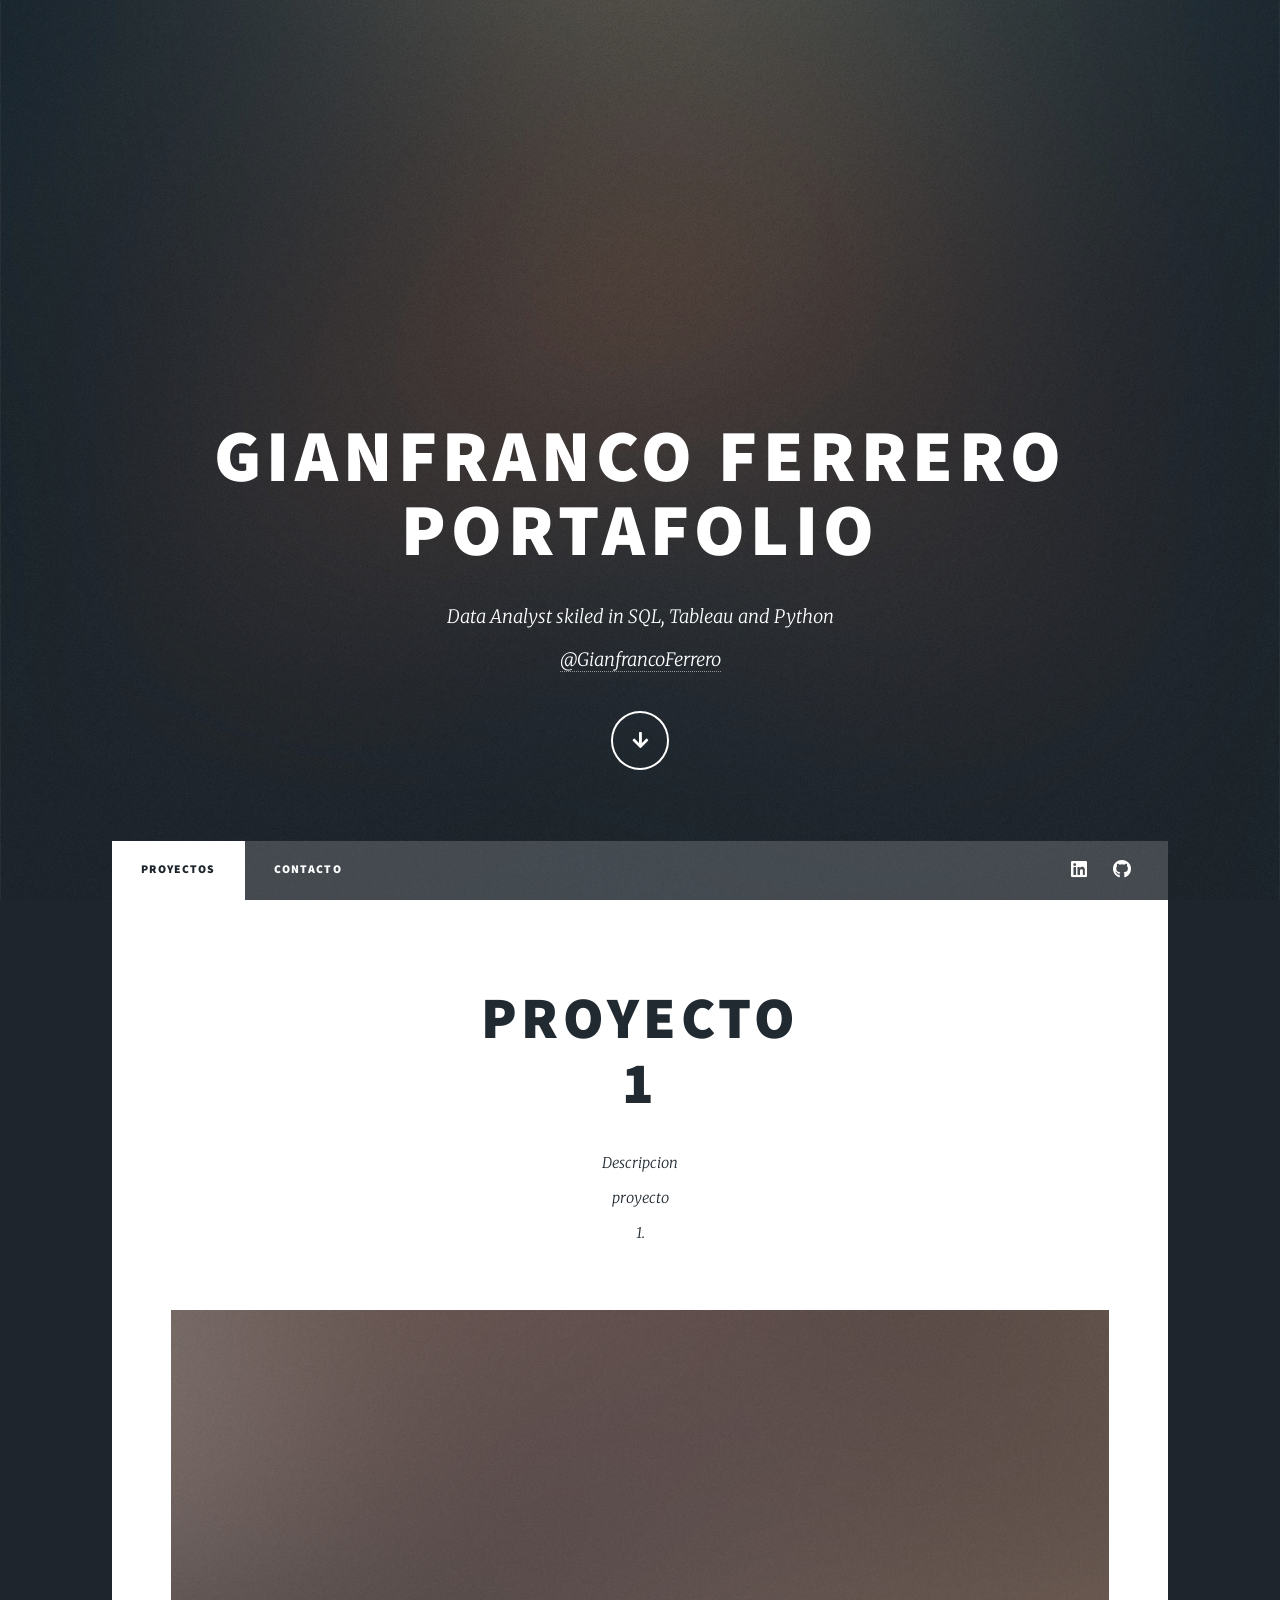
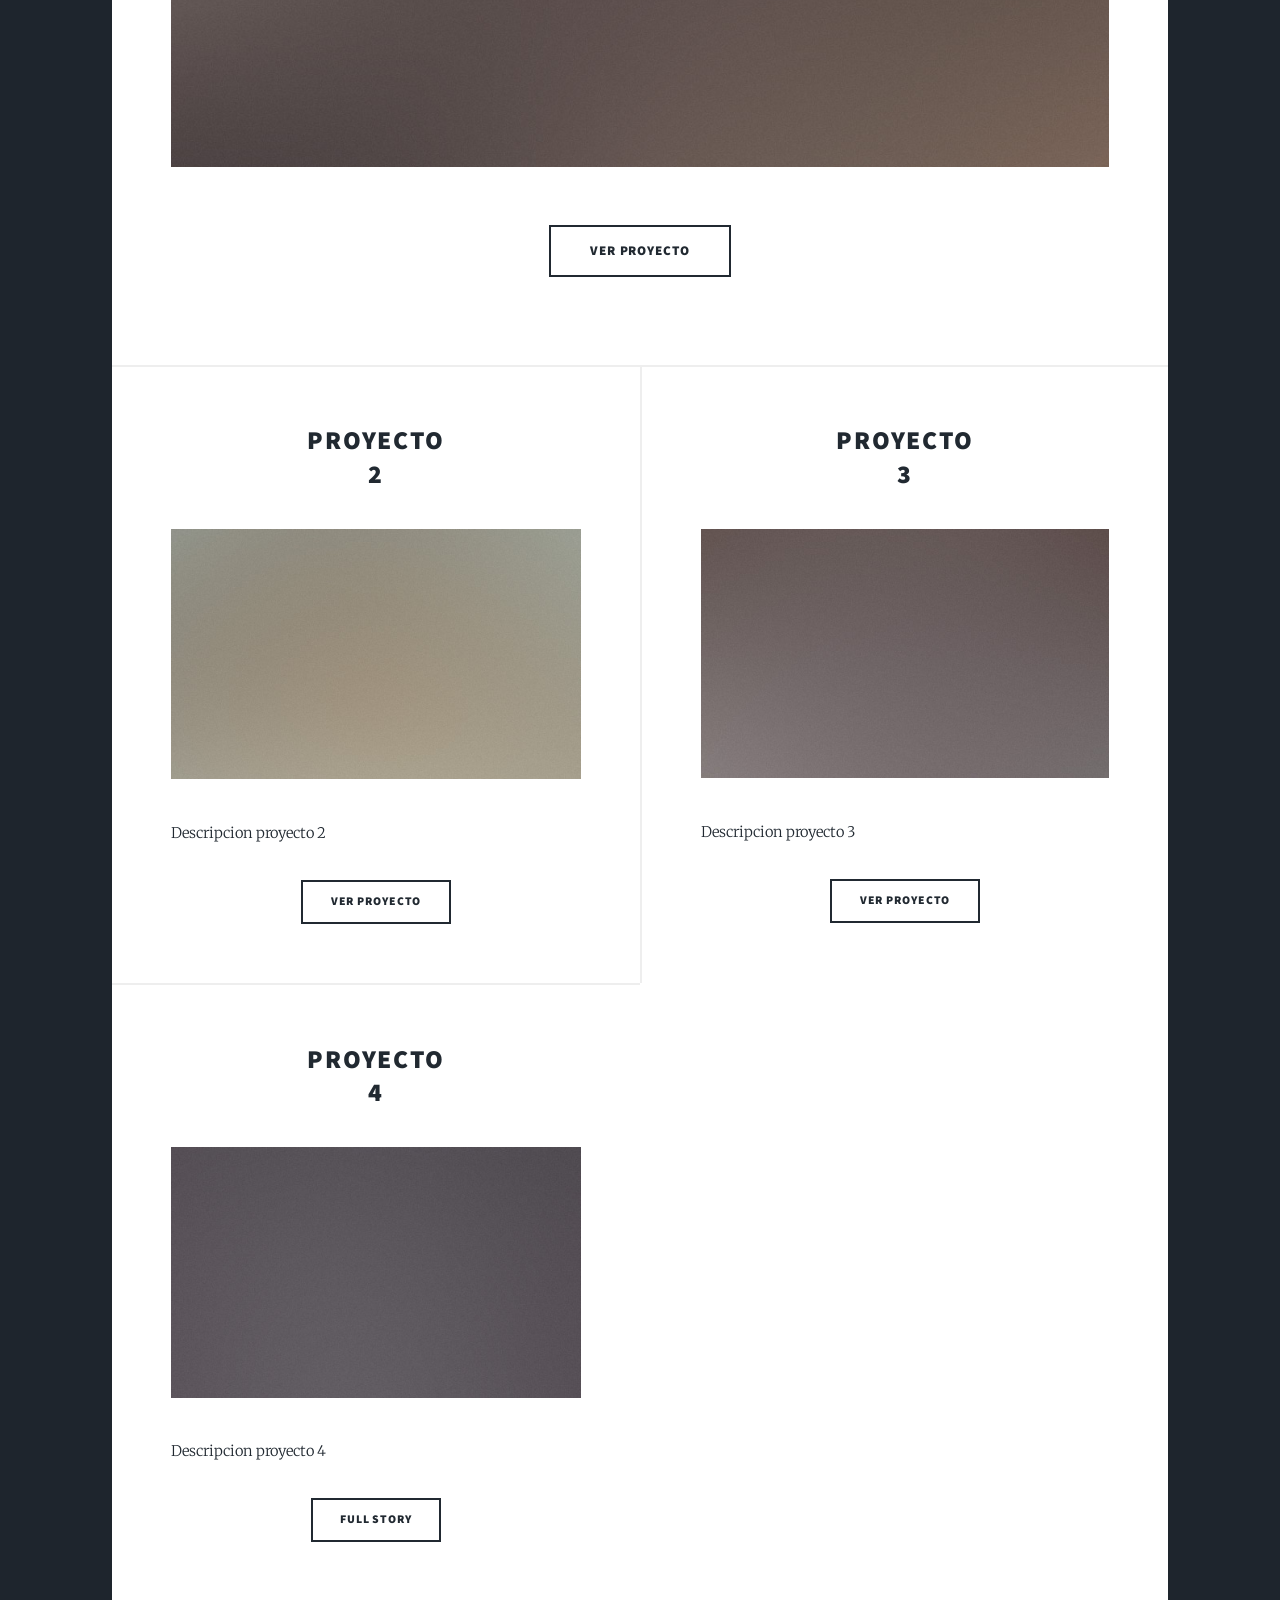
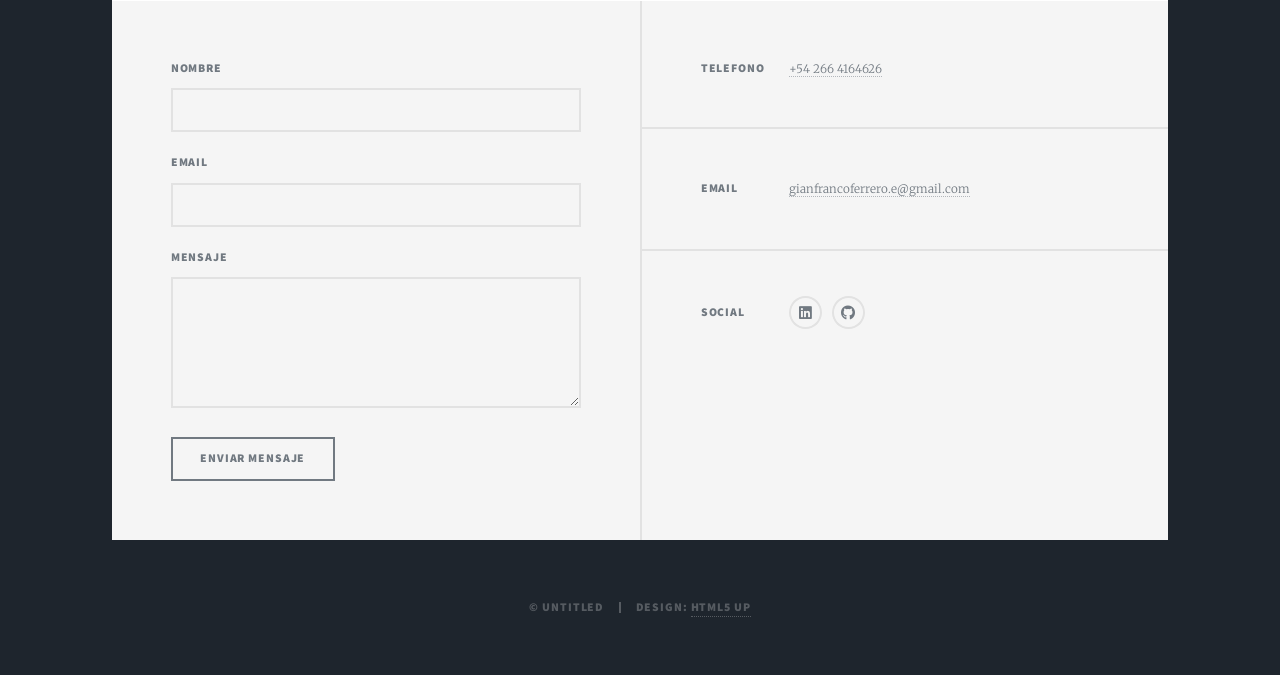
==== PROJECTS/Portfolio 1/index.html @ 33da0a6b "Subir archivos locales a GitHub" ====
<!DOCTYPE HTML>
<html>
	<head>
		<title>Gianfranco Ferrero Portafolio</title>
		<meta charset="utf-8" />
		<meta name="viewport" content="width=device-width, initial-scale=1, user-scalable=no" />
		<link rel="stylesheet" href="assets/css/main.css" />
		<noscript><link rel="stylesheet" href="assets/css/noscript.css" /></noscript>
	</head>
	<body class="is-preload">

		<!-- Wrapper -->
			<div id="wrapper" class="fade-in">

				<!-- Intro -->
					<div id="intro">
						<h1>Gianfranco Ferrero<br />
						Portafolio</h1>
						<p>Data Analyst skiled in SQL, Tableau and Python <br><a href="https://www.linkedin.com/in/gianfranco-ferrero-2a5778129/" target="_blank">@GianfrancoFerrero</a>
						<ul class="actions">
							<li><a href="#header" class="button icon solid solo fa-arrow-down scrolly">Continue</a></li>
						</ul>
					</div>

				<!-- Header -->
					<header id="header">
						<a href="index.html" class="logo">Projects</a>
					</header>

				<!-- Nav -->
					<nav id="nav">
						<ul class="links">
							<li class="active"><a href="index.html">Proyectos</a></li>
							<li><a href="contacto.html">Contacto</a></li>
							
						</ul>
						<ul class="icons">
							<li><a href="https://www.linkedin.com/in/gianfranco-ferrero-2a5778129/" target="_blank" class="icon brands alt fa-linkedin"><span class="label">LinkedIn</span></a></li>
							<li><a href="https://github.com/gianfrancof13" target="_blank" class="icon brands alt fa-github"><span class="label">GitHub</span></a></li>
				</ul>
					</nav>

				<!-- Main -->
					<div id="main">

						<!-- Featured Post -->
							<article class="post featured">
								<header class="major">
							
									<h2><a href="#">Proyecto<br />
									1</a></h2>
									<p>Descripcion<br />
									proyecto<br />
									1.</p>
								</header>
								<a href="#" class="image main"><img src="images/pic01.jpg" alt="" /></a>
								<ul class="actions special">
									<li><a href="#" class="button large">Ver Proyecto</a></li>
								</ul>
							</article>

						<!-- POSTS -->
							<section class="posts">
								<article>
									<header>
										<h2><a href="#">Proyecto<br />
										2</a></h2>
									</header>
									<a href="#" class="image fit"><img src="images/pic02.jpg" alt="" /></a>
									<p>Descripcion proyecto 2</p>
									<ul class="actions special">
										<li><a href="#" class="button">Ver Proyecto</a></li>
									</ul>
								</article>
								<article>
									<header>
										<h2><a href="#">Proyecto<br />
										3</a></h2>
									</header>
									<a href="#" class="image fit"><img src="images/pic03.jpg" alt="" /></a>
									<p>Descripcion proyecto 3</p>
									<ul class="actions special">
										<li><a href="#" class="button">Ver Proyecto</a></li>
									</ul>
								</article>
								<article>
									<header>
										<h2><a href="#">Proyecto<br />
										4</a></h2>
									</header>
									<a href="#" class="image fit"><img src="images/pic04.jpg" alt="" /></a>
									<p>Descripcion proyecto 4</p>
									<ul class="actions special">
										<li><a href="#" class="button">Full Story</a></li>
									</ul>
								</article>
							</section>

						

					</div>

				<!-- Footer -->
					<footer id="footer">
						<section>
							<form method="post" action="procesar_datos.php">
								<div class="fields">
									<div class="field">
										<label for="name">Nombre</label>
										<input type="text" name="name" id="name" />
									</div>
									<div class="field">
										<label for="email">Email</label>
										<input type="text" name="email" id="email" />
									</div>
									<div class="field">
										<label for="message">Mensaje</label>
										<textarea name="message" id="message" rows="3"></textarea>
									</div>
								</div>
								<ul class="actions">
									<li><input type="submit" value="Enviar Mensaje" /></li>
								</ul>
							</form>
						</section>
						<section class="split contact">
							<section class="alt">
								<h3>Telefono</h3>
								<p><a href="#">+54 266 4164626</a></p>
							</section>
							<section>
								<h3>Email</h3>
								<p><a href="#">gianfrancoferrero.e@gmail.com</a></p>
							</section>
							<section>
								<h3>Social</h3>
								<ul class="icons alt">
									<li><a href="https://www.linkedin.com/in/gianfranco-ferrero-2a5778129/" target="_blank" class="icon brands alt fa-linkedin"><span class="label">LinkedIn</span></a></li>
									<li><a href="https://github.com/gianfrancof13" target="_blank" class="icon brands alt fa-github"><span class="label">GitHub</span></a></li>
								</ul>
							</section>
						</section>
					</footer>

				<!-- Copyright -->
					<div id="copyright">
						<ul><li>&copy; Untitled</li><li>Design: <a href="https://html5up.net">HTML5 UP</a></li></ul>
					</div>
			</div>

		<!-- Scripts -->
			<script src="assets/js/jquery.min.js"></script>
			<script src="assets/js/jquery.scrollex.min.js"></script>
			<script src="assets/js/jquery.scrolly.min.js"></script>
			<script src="assets/js/browser.min.js"></script>
			<script src="assets/js/breakpoints.min.js"></script>
			<script src="assets/js/util.js"></script>
			<script src="assets/js/main.js"></script>

	</body>
</html>
---- PROJECTS/Portfolio 1/assets/css/main.css ----
@import url(fontawesome-all.min.css);
@import url("https://fonts.googleapis.com/css?family=Merriweather:300,700,300italic,700italic|Source+Sans+Pro:900");

/*
	Massively by HTML5 UP
	html5up.net | @ajlkn
	Free for personal and commercial use under the CCA 3.0 license (html5up.net/license)
*/

html, body, div, span, applet, object,
iframe, h1, h2, h3, h4, h5, h6, p, blockquote,
pre, a, abbr, acronym, address, big, cite,
code, del, dfn, em, img, ins, kbd, q, s, samp,
small, strike, strong, sub, sup, tt, var, b,
u, i, center, dl, dt, dd, ol, ul, li, fieldset,
form, label, legend, table, caption, tbody,
tfoot, thead, tr, th, td, article, aside,
canvas, details, embed, figure, figcaption,
footer, header, hgroup, menu, nav, output, ruby,
section, summary, time, mark, audio, video {
	margin: 0;
	padding: 0;
	border: 0;
	font-size: 100%;
	font: inherit;
	vertical-align: baseline;}

article, aside, details, figcaption, figure,
footer, header, hgroup, menu, nav, section {
	display: block;}

body {
	line-height: 1;
}

ol, ul {
	list-style: none;
}

blockquote, q {
	quotes: none;
}

	blockquote:before, blockquote:after, q:before, q:after {
		content: '';
		content: none;
	}

table {
	border-collapse: collapse;
	border-spacing: 0;
}

body {
	-webkit-text-size-adjust: none;
}

mark {
	background-color: transparent;
	color: inherit;
}

input::-moz-focus-inner {
	border: 0;
	padding: 0;
}

input, select, textarea {
	-moz-appearance: none;
	-webkit-appearance: none;
	-ms-appearance: none;
	appearance: none;
}

/* Basic */

	@-ms-viewport {
		width: device-width;
	}

	body {
		-ms-overflow-style: scrollbar;
	}

	@media screen and (max-width: 480px) {

		html, body {
			min-width: 320px;
		}

	}

	html {
		box-sizing: border-box;
	}

	*, *:before, *:after {
		box-sizing: inherit;
	}

	body {
		background-color: #1e252d;
	}

		body.is-preload *, body.is-preload *:before, body.is-preload *:after {
			-moz-animation: none !important;
			-webkit-animation: none !important;
			-ms-animation: none !important;
			animation: none !important;
			-moz-transition: none !important;
			-webkit-transition: none !important;
			-ms-transition: none !important;
			transition: none !important;
		}

/* Type */

	html {
		font-size: 16pt;
	}

		@media screen and (max-width: 1680px) {

			html {
				font-size: 12pt;
			}

		}

		@media screen and (max-width: 1280px) {

			html {
				font-size: 11pt;
			}

		}

		@media screen and (max-width: 360px) {

			html {
				font-size: 10pt;
			}

		}

	body {
		color: #212931;
	}

	body, input, select, textarea {
		font-family: "Merriweather", Georgia, serif;
		font-weight: 300;
		font-size: 1rem;
		line-height: 2.375;
	}

	a {
		-moz-transition: color 0.2s ease-in-out, background-color 0.2s ease-in-out, border-color 0.2s ease-in-out, box-shadow 0.2s ease-in-out;
		-webkit-transition: color 0.2s ease-in-out, background-color 0.2s ease-in-out, border-color 0.2s ease-in-out, box-shadow 0.2s ease-in-out;
		-ms-transition: color 0.2s ease-in-out, background-color 0.2s ease-in-out, border-color 0.2s ease-in-out, box-shadow 0.2s ease-in-out;
		transition: color 0.2s ease-in-out, background-color 0.2s ease-in-out, border-color 0.2s ease-in-out, box-shadow 0.2s ease-in-out;
		border-bottom: dotted 1px;
		text-decoration: none;
	}

		a:hover {
			border-bottom-color: transparent;
		}

	strong, b {
		font-weight: 600;
	}

	em, i {
		font-style: italic;
	}

	p {
		text-align: justify;
		margin: 0 0 2rem 0;
	}

	h1, h2, h3, h4, h5, h6 {
		font-family: "Source Sans Pro", Helvetica, sans-serif;
		font-weight: 900;
		line-height: 1.5;
		letter-spacing: 0.075em;
		text-transform: uppercase;
		margin: 0 0 1rem 0;
	}

		h1 a, h2 a, h3 a, h4 a, h5 a, h6 a {
			border-bottom: 0;
			color: inherit;
			text-decoration: none;
		}

	h1 {
		font-size: 4rem;
		line-height: 1.1;
		margin: 0 0 2rem 0;
	}

	h2 {
		font-size: 1.75rem;
		line-height: 1.3;
		margin: 0 0 1.5rem 0;
	}

	h3 {
		font-size: 1.25rem;
		margin: 0 0 1.5rem 0;
	}

	h4 {
		font-size: 1rem;
	}

	h5 {
		font-size: 0.9rem;
	}

	h6 {
		font-size: 0.8rem;
	}

	sub {
		font-size: 0.8rem;
		position: relative;
		top: 0.5rem;
	}

	sup {
		font-size: 0.8rem;
		position: relative;
		top: -0.5rem;
	}

	blockquote {
		border-left: solid 4px;
		font-style: italic;
		margin: 0 0 2rem 0;
		padding: 0.5rem 0 0.5rem 2rem;
	}

	code {
		border: solid 2px;
		font-family: "Courier New", monospace;
		font-size: 0.9rem;
		margin: 0 0.25rem;
		padding: 0.25rem 0.65rem;
	}

	pre {
		-webkit-overflow-scrolling: touch;
		font-family: "Courier New", monospace;
		font-size: 0.9rem;
		margin: 0 0 2rem 0;
	}

		pre code {
			display: block;
			line-height: 1.75;
			padding: 1rem 1.5rem;
			overflow-x: auto;
		}

	hr {
		border: 0;
		border-bottom: solid 2px;
		margin: 3rem 0;
	}

		hr.major {
			margin: 5rem 0;
		}

	.align-left {
		text-align: left;
	}

	.align-center {
		text-align: center;
	}

	.align-right {
		text-align: right;
	}

	input, select, textarea {
		color: #212931;
	}

	a {
		color: #212931;
		border-bottom-color: rgba(33, 41, 49, 0.5);
	}

		a:hover {
			border-bottom-color: transparent;
			color: #18bfef !important;
		}

	strong, b {
		color: #212931;
	}

	h1, h2, h3, h4, h5, h6 {
		color: #212931;
	}

	blockquote {
		border-left-color: #eeeeee;
	}

	code {
		background: rgba(220, 220, 220, 0.25);
		border-color: #eeeeee;
	}

	hr {
		border-bottom-color: #eeeeee;
	}

/* Row */

	.row {
		display: flex;
		flex-wrap: wrap;
		box-sizing: border-box;
		align-items: stretch;
	}

		.row > * {
			box-sizing: border-box;
		}

		.row.gtr-uniform > * > :last-child {
			margin-bottom: 0;
		}

		.row.aln-left {
			justify-content: flex-start;
		}

		.row.aln-center {
			justify-content: center;
		}

		.row.aln-right {
			justify-content: flex-end;
		}

		.row.aln-top {
			align-items: flex-start;
		}

		.row.aln-middle {
			align-items: center;
		}

		.row.aln-bottom {
			align-items: flex-end;
		}

		.row > .imp {
			order: -1;
		}

		.row > .col-1 {
			width: 8.33333%;
		}

		.row > .off-1 {
			margin-left: 8.33333%;
		}

		.row > .col-2 {
			width: 16.66667%;
		}

		.row > .off-2 {
			margin-left: 16.66667%;
		}

		.row > .col-3 {
			width: 25%;
		}

		.row > .off-3 {
			margin-left: 25%;
		}

		.row > .col-4 {
			width: 33.33333%;
		}

		.row > .off-4 {
			margin-left: 33.33333%;
		}

		.row > .col-5 {
			width: 41.66667%;
		}

		.row > .off-5 {
			margin-left: 41.66667%;
		}

		.row > .col-6 {
			width: 50%;
		}

		.row > .off-6 {
			margin-left: 50%;
		}

		.row > .col-7 {
			width: 58.33333%;
		}

		.row > .off-7 {
			margin-left: 58.33333%;
		}

		.row > .col-8 {
			width: 66.66667%;
		}

		.row > .off-8 {
			margin-left: 66.66667%;
		}

		.row > .col-9 {
			width: 75%;
		}

		.row > .off-9 {
			margin-left: 75%;
		}

		.row > .col-10 {
			width: 83.33333%;
		}

		.row > .off-10 {
			margin-left: 83.33333%;
		}

		.row > .col-11 {
			width: 91.66667%;
		}

		.row > .off-11 {
			margin-left: 91.66667%;
		}

		.row > .col-12 {
			width: 100%;
		}

		.row > .off-12 {
			margin-left: 100%;
		}

		.row.gtr-0 {
			margin-top: 0;
			margin-left: 0rem;
		}

			.row.gtr-0 > * {
				padding: 0 0 0 0rem;
			}

			.row.gtr-0.gtr-uniform {
				margin-top: 0rem;
			}

				.row.gtr-0.gtr-uniform > * {
					padding-top: 0rem;
				}

		.row.gtr-25 {
			margin-top: 0;
			margin-left: -0.375rem;
		}

			.row.gtr-25 > * {
				padding: 0 0 0 0.375rem;
			}

			.row.gtr-25.gtr-uniform {
				margin-top: -0.375rem;
			}

				.row.gtr-25.gtr-uniform > * {
					padding-top: 0.375rem;
				}

		.row.gtr-50 {
			margin-top: 0;
			margin-left: -0.75rem;
		}

			.row.gtr-50 > * {
				padding: 0 0 0 0.75rem;
			}

			.row.gtr-50.gtr-uniform {
				margin-top: -0.75rem;
			}

				.row.gtr-50.gtr-uniform > * {
					padding-top: 0.75rem;
				}

		.row {
			margin-top: 0;
			margin-left: -1.5rem;
		}

			.row > * {
				padding: 0 0 0 1.5rem;
			}

			.row.gtr-uniform {
				margin-top: -1.5rem;
			}

				.row.gtr-uniform > * {
					padding-top: 1.5rem;
				}

		.row.gtr-150 {
			margin-top: 0;
			margin-left: -2.25rem;
		}

			.row.gtr-150 > * {
				padding: 0 0 0 2.25rem;
			}

			.row.gtr-150.gtr-uniform {
				margin-top: -2.25rem;
			}

				.row.gtr-150.gtr-uniform > * {
					padding-top: 2.25rem;
				}

		.row.gtr-200 {
			margin-top: 0;
			margin-left: -3rem;
		}

			.row.gtr-200 > * {
				padding: 0 0 0 3rem;
			}

			.row.gtr-200.gtr-uniform {
				margin-top: -3rem;
			}

				.row.gtr-200.gtr-uniform > * {
					padding-top: 3rem;
				}

		@media screen and (max-width: 1680px) {

			.row {
				display: flex;
				flex-wrap: wrap;
				box-sizing: border-box;
				align-items: stretch;
			}

				.row > * {
					box-sizing: border-box;
				}

				.row.gtr-uniform > * > :last-child {
					margin-bottom: 0;
				}

				.row.aln-left {
					justify-content: flex-start;
				}

				.row.aln-center {
					justify-content: center;
				}

				.row.aln-right {
					justify-content: flex-end;
				}

				.row.aln-top {
					align-items: flex-start;
				}

				.row.aln-middle {
					align-items: center;
				}

				.row.aln-bottom {
					align-items: flex-end;
				}

				.row > .imp-xlarge {
					order: -1;
				}

				.row > .col-1-xlarge {
					width: 8.33333%;
				}

				.row > .off-1-xlarge {
					margin-left: 8.33333%;
				}

				.row > .col-2-xlarge {
					width: 16.66667%;
				}

				.row > .off-2-xlarge {
					margin-left: 16.66667%;
				}

				.row > .col-3-xlarge {
					width: 25%;
				}

				.row > .off-3-xlarge {
					margin-left: 25%;
				}

				.row > .col-4-xlarge {
					width: 33.33333%;
				}

				.row > .off-4-xlarge {
					margin-left: 33.33333%;
				}

				.row > .col-5-xlarge {
					width: 41.66667%;
				}

				.row > .off-5-xlarge {
					margin-left: 41.66667%;
				}

				.row > .col-6-xlarge {
					width: 50%;
				}

				.row > .off-6-xlarge {
					margin-left: 50%;
				}

				.row > .col-7-xlarge {
					width: 58.33333%;
				}

				.row > .off-7-xlarge {
					margin-left: 58.33333%;
				}

				.row > .col-8-xlarge {
					width: 66.66667%;
				}

				.row > .off-8-xlarge {
					margin-left: 66.66667%;
				}

				.row > .col-9-xlarge {
					width: 75%;
				}

				.row > .off-9-xlarge {
					margin-left: 75%;
				}

				.row > .col-10-xlarge {
					width: 83.33333%;
				}

				.row > .off-10-xlarge {
					margin-left: 83.33333%;
				}

				.row > .col-11-xlarge {
					width: 91.66667%;
				}

				.row > .off-11-xlarge {
					margin-left: 91.66667%;
				}

				.row > .col-12-xlarge {
					width: 100%;
				}

				.row > .off-12-xlarge {
					margin-left: 100%;
				}

				.row.gtr-0 {
					margin-top: 0;
					margin-left: 0rem;
				}

					.row.gtr-0 > * {
						padding: 0 0 0 0rem;
					}

					.row.gtr-0.gtr-uniform {
						margin-top: 0rem;
					}

						.row.gtr-0.gtr-uniform > * {
							padding-top: 0rem;
						}

				.row.gtr-25 {
					margin-top: 0;
					margin-left: -0.375rem;
				}

					.row.gtr-25 > * {
						padding: 0 0 0 0.375rem;
					}

					.row.gtr-25.gtr-uniform {
						margin-top: -0.375rem;
					}

						.row.gtr-25.gtr-uniform > * {
							padding-top: 0.375rem;
						}

				.row.gtr-50 {
					margin-top: 0;
					margin-left: -0.75rem;
				}

					.row.gtr-50 > * {
						padding: 0 0 0 0.75rem;
					}

					.row.gtr-50.gtr-uniform {
						margin-top: -0.75rem;
					}

						.row.gtr-50.gtr-uniform > * {
							padding-top: 0.75rem;
						}

				.row {
					margin-top: 0;
					margin-left: -1.5rem;
				}

					.row > * {
						padding: 0 0 0 1.5rem;
					}

					.row.gtr-uniform {
						margin-top: -1.5rem;
					}

						.row.gtr-uniform > * {
							padding-top: 1.5rem;
						}

				.row.gtr-150 {
					margin-top: 0;
					margin-left: -2.25rem;
				}

					.row.gtr-150 > * {
						padding: 0 0 0 2.25rem;
					}

					.row.gtr-150.gtr-uniform {
						margin-top: -2.25rem;
					}

						.row.gtr-150.gtr-uniform > * {
							padding-top: 2.25rem;
						}

				.row.gtr-200 {
					margin-top: 0;
					margin-left: -3rem;
				}

					.row.gtr-200 > * {
						padding: 0 0 0 3rem;
					}

					.row.gtr-200.gtr-uniform {
						margin-top: -3rem;
					}

						.row.gtr-200.gtr-uniform > * {
							padding-top: 3rem;
						}

		}

		@media screen and (max-width: 1280px) {

			.row {
				display: flex;
				flex-wrap: wrap;
				box-sizing: border-box;
				align-items: stretch;
			}

				.row > * {
					box-sizing: border-box;
				}

				.row.gtr-uniform > * > :last-child {
					margin-bottom: 0;
				}

				.row.aln-left {
					justify-content: flex-start;
				}

				.row.aln-center {
					justify-content: center;
				}

				.row.aln-right {
					justify-content: flex-end;
				}

				.row.aln-top {
					align-items: flex-start;
				}

				.row.aln-middle {
					align-items: center;
				}

				.row.aln-bottom {
					align-items: flex-end;
				}

				.row > .imp-large {
					order: -1;
				}

				.row > .col-1-large {
					width: 8.33333%;
				}

				.row > .off-1-large {
					margin-left: 8.33333%;
				}

				.row > .col-2-large {
					width: 16.66667%;
				}

				.row > .off-2-large {
					margin-left: 16.66667%;
				}

				.row > .col-3-large {
					width: 25%;
				}

				.row > .off-3-large {
					margin-left: 25%;
				}

				.row > .col-4-large {
					width: 33.33333%;
				}

				.row > .off-4-large {
					margin-left: 33.33333%;
				}

				.row > .col-5-large {
					width: 41.66667%;
				}

				.row > .off-5-large {
					margin-left: 41.66667%;
				}

				.row > .col-6-large {
					width: 50%;
				}

				.row > .off-6-large {
					margin-left: 50%;
				}

				.row > .col-7-large {
					width: 58.33333%;
				}

				.row > .off-7-large {
					margin-left: 58.33333%;
				}

				.row > .col-8-large {
					width: 66.66667%;
				}

				.row > .off-8-large {
					margin-left: 66.66667%;
				}

				.row > .col-9-large {
					width: 75%;
				}

				.row > .off-9-large {
					margin-left: 75%;
				}

				.row > .col-10-large {
					width: 83.33333%;
				}

				.row > .off-10-large {
					margin-left: 83.33333%;
				}

				.row > .col-11-large {
					width: 91.66667%;
				}

				.row > .off-11-large {
					margin-left: 91.66667%;
				}

				.row > .col-12-large {
					width: 100%;
				}

				.row > .off-12-large {
					margin-left: 100%;
				}

				.row.gtr-0 {
					margin-top: 0;
					margin-left: 0rem;
				}

					.row.gtr-0 > * {
						padding: 0 0 0 0rem;
					}

					.row.gtr-0.gtr-uniform {
						margin-top: 0rem;
					}

						.row.gtr-0.gtr-uniform > * {
							padding-top: 0rem;
						}

				.row.gtr-25 {
					margin-top: 0;
					margin-left: -0.375rem;
				}

					.row.gtr-25 > * {
						padding: 0 0 0 0.375rem;
					}

					.row.gtr-25.gtr-uniform {
						margin-top: -0.375rem;
					}

						.row.gtr-25.gtr-uniform > * {
							padding-top: 0.375rem;
						}

				.row.gtr-50 {
					margin-top: 0;
					margin-left: -0.75rem;
				}

					.row.gtr-50 > * {
						padding: 0 0 0 0.75rem;
					}

					.row.gtr-50.gtr-uniform {
						margin-top: -0.75rem;
					}

						.row.gtr-50.gtr-uniform > * {
							padding-top: 0.75rem;
						}

				.row {
					margin-top: 0;
					margin-left: -1.5rem;
				}

					.row > * {
						padding: 0 0 0 1.5rem;
					}

					.row.gtr-uniform {
						margin-top: -1.5rem;
					}

						.row.gtr-uniform > * {
							padding-top: 1.5rem;
						}

				.row.gtr-150 {
					margin-top: 0;
					margin-left: -2.25rem;
				}

					.row.gtr-150 > * {
						padding: 0 0 0 2.25rem;
					}

					.row.gtr-150.gtr-uniform {
						margin-top: -2.25rem;
					}

						.row.gtr-150.gtr-uniform > * {
							padding-top: 2.25rem;
						}

				.row.gtr-200 {
					margin-top: 0;
					margin-left: -3rem;
				}

					.row.gtr-200 > * {
						padding: 0 0 0 3rem;
					}

					.row.gtr-200.gtr-uniform {
						margin-top: -3rem;
					}

						.row.gtr-200.gtr-uniform > * {
							padding-top: 3rem;
						}

		}

		@media screen and (max-width: 980px) {

			.row {
				display: flex;
				flex-wrap: wrap;
				box-sizing: border-box;
				align-items: stretch;
			}

				.row > * {
					box-sizing: border-box;
				}

				.row.gtr-uniform > * > :last-child {
					margin-bottom: 0;
				}

				.row.aln-left {
					justify-content: flex-start;
				}

				.row.aln-center {
					justify-content: center;
				}

				.row.aln-right {
					justify-content: flex-end;
				}

				.row.aln-top {
					align-items: flex-start;
				}

				.row.aln-middle {
					align-items: center;
				}

				.row.aln-bottom {
					align-items: flex-end;
				}

				.row > .imp-medium {
					order: -1;
				}

				.row > .col-1-medium {
					width: 8.33333%;
				}

				.row > .off-1-medium {
					margin-left: 8.33333%;
				}

				.row > .col-2-medium {
					width: 16.66667%;
				}

				.row > .off-2-medium {
					margin-left: 16.66667%;
				}

				.row > .col-3-medium {
					width: 25%;
				}

				.row > .off-3-medium {
					margin-left: 25%;
				}

				.row > .col-4-medium {
					width: 33.33333%;
				}

				.row > .off-4-medium {
					margin-left: 33.33333%;
				}

				.row > .col-5-medium {
					width: 41.66667%;
				}

				.row > .off-5-medium {
					margin-left: 41.66667%;
				}

				.row > .col-6-medium {
					width: 50%;
				}

				.row > .off-6-medium {
					margin-left: 50%;
				}

				.row > .col-7-medium {
					width: 58.33333%;
				}

				.row > .off-7-medium {
					margin-left: 58.33333%;
				}

				.row > .col-8-medium {
					width: 66.66667%;
				}

				.row > .off-8-medium {
					margin-left: 66.66667%;
				}

				.row > .col-9-medium {
					width: 75%;
				}

				.row > .off-9-medium {
					margin-left: 75%;
				}

				.row > .col-10-medium {
					width: 83.33333%;
				}

				.row > .off-10-medium {
					margin-left: 83.33333%;
				}

				.row > .col-11-medium {
					width: 91.66667%;
				}

				.row > .off-11-medium {
					margin-left: 91.66667%;
				}

				.row > .col-12-medium {
					width: 100%;
				}

				.row > .off-12-medium {
					margin-left: 100%;
				}

				.row.gtr-0 {
					margin-top: 0;
					margin-left: 0rem;
				}

					.row.gtr-0 > * {
						padding: 0 0 0 0rem;
					}

					.row.gtr-0.gtr-uniform {
						margin-top: 0rem;
					}

						.row.gtr-0.gtr-uniform > * {
							padding-top: 0rem;
						}

				.row.gtr-25 {
					margin-top: 0;
					margin-left: -0.375rem;
				}

					.row.gtr-25 > * {
						padding: 0 0 0 0.375rem;
					}

					.row.gtr-25.gtr-uniform {
						margin-top: -0.375rem;
					}

						.row.gtr-25.gtr-uniform > * {
							padding-top: 0.375rem;
						}

				.row.gtr-50 {
					margin-top: 0;
					margin-left: -0.75rem;
				}

					.row.gtr-50 > * {
						padding: 0 0 0 0.75rem;
					}

					.row.gtr-50.gtr-uniform {
						margin-top: -0.75rem;
					}

						.row.gtr-50.gtr-uniform > * {
							padding-top: 0.75rem;
						}

				.row {
					margin-top: 0;
					margin-left: -1.5rem;
				}

					.row > * {
						padding: 0 0 0 1.5rem;
					}

					.row.gtr-uniform {
						margin-top: -1.5rem;
					}

						.row.gtr-uniform > * {
							padding-top: 1.5rem;
						}

				.row.gtr-150 {
					margin-top: 0;
					margin-left: -2.25rem;
				}

					.row.gtr-150 > * {
						padding: 0 0 0 2.25rem;
					}

					.row.gtr-150.gtr-uniform {
						margin-top: -2.25rem;
					}

						.row.gtr-150.gtr-uniform > * {
							padding-top: 2.25rem;
						}

				.row.gtr-200 {
					margin-top: 0;
					margin-left: -3rem;
				}

					.row.gtr-200 > * {
						padding: 0 0 0 3rem;
					}

					.row.gtr-200.gtr-uniform {
						margin-top: -3rem;
					}

						.row.gtr-200.gtr-uniform > * {
							padding-top: 3rem;
						}

		}

		@media screen and (max-width: 736px) {

			.row {
				display: flex;
				flex-wrap: wrap;
				box-sizing: border-box;
				align-items: stretch;
			}

				.row > * {
					box-sizing: border-box;
				}

				.row.gtr-uniform > * > :last-child {
					margin-bottom: 0;
				}

				.row.aln-left {
					justify-content: flex-start;
				}

				.row.aln-center {
					justify-content: center;
				}

				.row.aln-right {
					justify-content: flex-end;
				}

				.row.aln-top {
					align-items: flex-start;
				}

				.row.aln-middle {
					align-items: center;
				}

				.row.aln-bottom {
					align-items: flex-end;
				}

				.row > .imp-small {
					order: -1;
				}

				.row > .col-1-small {
					width: 8.33333%;
				}

				.row > .off-1-small {
					margin-left: 8.33333%;
				}

				.row > .col-2-small {
					width: 16.66667%;
				}

				.row > .off-2-small {
					margin-left: 16.66667%;
				}

				.row > .col-3-small {
					width: 25%;
				}

				.row > .off-3-small {
					margin-left: 25%;
				}

				.row > .col-4-small {
					width: 33.33333%;
				}

				.row > .off-4-small {
					margin-left: 33.33333%;
				}

				.row > .col-5-small {
					width: 41.66667%;
				}

				.row > .off-5-small {
					margin-left: 41.66667%;
				}

				.row > .col-6-small {
					width: 50%;
				}

				.row > .off-6-small {
					margin-left: 50%;
				}

				.row > .col-7-small {
					width: 58.33333%;
				}

				.row > .off-7-small {
					margin-left: 58.33333%;
				}

				.row > .col-8-small {
					width: 66.66667%;
				}

				.row > .off-8-small {
					margin-left: 66.66667%;
				}

				.row > .col-9-small {
					width: 75%;
				}

				.row > .off-9-small {
					margin-left: 75%;
				}

				.row > .col-10-small {
					width: 83.33333%;
				}

				.row > .off-10-small {
					margin-left: 83.33333%;
				}

				.row > .col-11-small {
					width: 91.66667%;
				}

				.row > .off-11-small {
					margin-left: 91.66667%;
				}

				.row > .col-12-small {
					width: 100%;
				}

				.row > .off-12-small {
					margin-left: 100%;
				}

				.row.gtr-0 {
					margin-top: 0;
					margin-left: 0rem;
				}

					.row.gtr-0 > * {
						padding: 0 0 0 0rem;
					}

					.row.gtr-0.gtr-uniform {
						margin-top: 0rem;
					}

						.row.gtr-0.gtr-uniform > * {
							padding-top: 0rem;
						}

				.row.gtr-25 {
					margin-top: 0;
					margin-left: -0.375rem;
				}

					.row.gtr-25 > * {
						padding: 0 0 0 0.375rem;
					}

					.row.gtr-25.gtr-uniform {
						margin-top: -0.375rem;
					}

						.row.gtr-25.gtr-uniform > * {
							padding-top: 0.375rem;
						}

				.row.gtr-50 {
					margin-top: 0;
					margin-left: -0.75rem;
				}

					.row.gtr-50 > * {
						padding: 0 0 0 0.75rem;
					}

					.row.gtr-50.gtr-uniform {
						margin-top: -0.75rem;
					}

						.row.gtr-50.gtr-uniform > * {
							padding-top: 0.75rem;
						}

				.row {
					margin-top: 0;
					margin-left: -1.5rem;
				}

					.row > * {
						padding: 0 0 0 1.5rem;
					}

					.row.gtr-uniform {
						margin-top: -1.5rem;
					}

						.row.gtr-uniform > * {
							padding-top: 1.5rem;
						}

				.row.gtr-150 {
					margin-top: 0;
					margin-left: -2.25rem;
				}

					.row.gtr-150 > * {
						padding: 0 0 0 2.25rem;
					}

					.row.gtr-150.gtr-uniform {
						margin-top: -2.25rem;
					}

						.row.gtr-150.gtr-uniform > * {
							padding-top: 2.25rem;
						}

				.row.gtr-200 {
					margin-top: 0;
					margin-left: -3rem;
				}

					.row.gtr-200 > * {
						padding: 0 0 0 3rem;
					}

					.row.gtr-200.gtr-uniform {
						margin-top: -3rem;
					}

						.row.gtr-200.gtr-uniform > * {
							padding-top: 3rem;
						}

		}

		@media screen and (max-width: 480px) {

			.row {
				display: flex;
				flex-wrap: wrap;
				box-sizing: border-box;
				align-items: stretch;
			}

				.row > * {
					box-sizing: border-box;
				}

				.row.gtr-uniform > * > :last-child {
					margin-bottom: 0;
				}

				.row.aln-left {
					justify-content: flex-start;
				}

				.row.aln-center {
					justify-content: center;
				}

				.row.aln-right {
					justify-content: flex-end;
				}

				.row.aln-top {
					align-items: flex-start;
				}

				.row.aln-middle {
					align-items: center;
				}

				.row.aln-bottom {
					align-items: flex-end;
				}

				.row > .imp-xsmall {
					order: -1;
				}

				.row > .col-1-xsmall {
					width: 8.33333%;
				}

				.row > .off-1-xsmall {
					margin-left: 8.33333%;
				}

				.row > .col-2-xsmall {
					width: 16.66667%;
				}

				.row > .off-2-xsmall {
					margin-left: 16.66667%;
				}

				.row > .col-3-xsmall {
					width: 25%;
				}

				.row > .off-3-xsmall {
					margin-left: 25%;
				}

				.row > .col-4-xsmall {
					width: 33.33333%;
				}

				.row > .off-4-xsmall {
					margin-left: 33.33333%;
				}

				.row > .col-5-xsmall {
					width: 41.66667%;
				}

				.row > .off-5-xsmall {
					margin-left: 41.66667%;
				}

				.row > .col-6-xsmall {
					width: 50%;
				}

				.row > .off-6-xsmall {
					margin-left: 50%;
				}

				.row > .col-7-xsmall {
					width: 58.33333%;
				}

				.row > .off-7-xsmall {
					margin-left: 58.33333%;
				}

				.row > .col-8-xsmall {
					width: 66.66667%;
				}

				.row > .off-8-xsmall {
					margin-left: 66.66667%;
				}

				.row > .col-9-xsmall {
					width: 75%;
				}

				.row > .off-9-xsmall {
					margin-left: 75%;
				}

				.row > .col-10-xsmall {
					width: 83.33333%;
				}

				.row > .off-10-xsmall {
					margin-left: 83.33333%;
				}

				.row > .col-11-xsmall {
					width: 91.66667%;
				}

				.row > .off-11-xsmall {
					margin-left: 91.66667%;
				}

				.row > .col-12-xsmall {
					width: 100%;
				}

				.row > .off-12-xsmall {
					margin-left: 100%;
				}

				.row.gtr-0 {
					margin-top: 0;
					margin-left: 0rem;
				}

					.row.gtr-0 > * {
						padding: 0 0 0 0rem;
					}

					.row.gtr-0.gtr-uniform {
						margin-top: 0rem;
					}

						.row.gtr-0.gtr-uniform > * {
							padding-top: 0rem;
						}

				.row.gtr-25 {
					margin-top: 0;
					margin-left: -0.375rem;
				}

					.row.gtr-25 > * {
						padding: 0 0 0 0.375rem;
					}

					.row.gtr-25.gtr-uniform {
						margin-top: -0.375rem;
					}

						.row.gtr-25.gtr-uniform > * {
							padding-top: 0.375rem;
						}

				.row.gtr-50 {
					margin-top: 0;
					margin-left: -0.75rem;
				}

					.row.gtr-50 > * {
						padding: 0 0 0 0.75rem;
					}

					.row.gtr-50.gtr-uniform {
						margin-top: -0.75rem;
					}

						.row.gtr-50.gtr-uniform > * {
							padding-top: 0.75rem;
						}

				.row {
					margin-top: 0;
					margin-left: -1.5rem;
				}

					.row > * {
						padding: 0 0 0 1.5rem;
					}

					.row.gtr-uniform {
						margin-top: -1.5rem;
					}

						.row.gtr-uniform > * {
							padding-top: 1.5rem;
						}

				.row.gtr-150 {
					margin-top: 0;
					margin-left: -2.25rem;
				}

					.row.gtr-150 > * {
						padding: 0 0 0 2.25rem;
					}

					.row.gtr-150.gtr-uniform {
						margin-top: -2.25rem;
					}

						.row.gtr-150.gtr-uniform > * {
							padding-top: 2.25rem;
						}

				.row.gtr-200 {
					margin-top: 0;
					margin-left: -3rem;
				}

					.row.gtr-200 > * {
						padding: 0 0 0 3rem;
					}

					.row.gtr-200.gtr-uniform {
						margin-top: -3rem;
					}

						.row.gtr-200.gtr-uniform > * {
							padding-top: 3rem;
						}

		}

		@media screen and (max-width: 360px) {

			.row {
				display: flex;
				flex-wrap: wrap;
				box-sizing: border-box;
				align-items: stretch;
			}

				.row > * {
					box-sizing: border-box;
				}

				.row.gtr-uniform > * > :last-child {
					margin-bottom: 0;
				}

				.row.aln-left {
					justify-content: flex-start;
				}

				.row.aln-center {
					justify-content: center;
				}

				.row.aln-right {
					justify-content: flex-end;
				}

				.row.aln-top {
					align-items: flex-start;
				}

				.row.aln-middle {
					align-items: center;
				}

				.row.aln-bottom {
					align-items: flex-end;
				}

				.row > .imp-xxsmall {
					order: -1;
				}

				.row > .col-1-xxsmall {
					width: 8.33333%;
				}

				.row > .off-1-xxsmall {
					margin-left: 8.33333%;
				}

				.row > .col-2-xxsmall {
					width: 16.66667%;
				}

				.row > .off-2-xxsmall {
					margin-left: 16.66667%;
				}

				.row > .col-3-xxsmall {
					width: 25%;
				}

				.row > .off-3-xxsmall {
					margin-left: 25%;
				}

				.row > .col-4-xxsmall {
					width: 33.33333%;
				}

				.row > .off-4-xxsmall {
					margin-left: 33.33333%;
				}

				.row > .col-5-xxsmall {
					width: 41.66667%;
				}

				.row > .off-5-xxsmall {
					margin-left: 41.66667%;
				}

				.row > .col-6-xxsmall {
					width: 50%;
				}

				.row > .off-6-xxsmall {
					margin-left: 50%;
				}

				.row > .col-7-xxsmall {
					width: 58.33333%;
				}

				.row > .off-7-xxsmall {
					margin-left: 58.33333%;
				}

				.row > .col-8-xxsmall {
					width: 66.66667%;
				}

				.row > .off-8-xxsmall {
					margin-left: 66.66667%;
				}

				.row > .col-9-xxsmall {
					width: 75%;
				}

				.row > .off-9-xxsmall {
					margin-left: 75%;
				}

				.row > .col-10-xxsmall {
					width: 83.33333%;
				}

				.row > .off-10-xxsmall {
					margin-left: 83.33333%;
				}

				.row > .col-11-xxsmall {
					width: 91.66667%;
				}

				.row > .off-11-xxsmall {
					margin-left: 91.66667%;
				}

				.row > .col-12-xxsmall {
					width: 100%;
				}

				.row > .off-12-xxsmall {
					margin-left: 100%;
				}

				.row.gtr-0 {
					margin-top: 0;
					margin-left: 0rem;
				}

					.row.gtr-0 > * {
						padding: 0 0 0 0rem;
					}

					.row.gtr-0.gtr-uniform {
						margin-top: 0rem;
					}

						.row.gtr-0.gtr-uniform > * {
							padding-top: 0rem;
						}

				.row.gtr-25 {
					margin-top: 0;
					margin-left: -0.375rem;
				}

					.row.gtr-25 > * {
						padding: 0 0 0 0.375rem;
					}

					.row.gtr-25.gtr-uniform {
						margin-top: -0.375rem;
					}

						.row.gtr-25.gtr-uniform > * {
							padding-top: 0.375rem;
						}

				.row.gtr-50 {
					margin-top: 0;
					margin-left: -0.75rem;
				}

					.row.gtr-50 > * {
						padding: 0 0 0 0.75rem;
					}

					.row.gtr-50.gtr-uniform {
						margin-top: -0.75rem;
					}

						.row.gtr-50.gtr-uniform > * {
							padding-top: 0.75rem;
						}

				.row {
					margin-top: 0;
					margin-left: -1.5rem;
				}

					.row > * {
						padding: 0 0 0 1.5rem;
					}

					.row.gtr-uniform {
						margin-top: -1.5rem;
					}

						.row.gtr-uniform > * {
							padding-top: 1.5rem;
						}

				.row.gtr-150 {
					margin-top: 0;
					margin-left: -2.25rem;
				}

					.row.gtr-150 > * {
						padding: 0 0 0 2.25rem;
					}

					.row.gtr-150.gtr-uniform {
						margin-top: -2.25rem;
					}

						.row.gtr-150.gtr-uniform > * {
							padding-top: 2.25rem;
						}

				.row.gtr-200 {
					margin-top: 0;
					margin-left: -3rem;
				}

					.row.gtr-200 > * {
						padding: 0 0 0 3rem;
					}

					.row.gtr-200.gtr-uniform {
						margin-top: -3rem;
					}

						.row.gtr-200.gtr-uniform > * {
							padding-top: 3rem;
						}

		}

/* Box */

	.box {
		border: solid 2px;
		margin-bottom: 2rem;
		padding: 1.5rem;
	}

		.box > :last-child,
		.box > :last-child > :last-child,
		.box > :last-child > :last-child > :last-child {
			margin-bottom: 0;
		}

		.box.alt {
			border: 0;
			border-radius: 0;
			padding: 0;
		}

	.box {
		border-color: #eeeeee;
	}

/* Button */

	input[type="submit"],
	input[type="reset"],
	input[type="button"],
	button,
	.button {
		-moz-appearance: none;
		-webkit-appearance: none;
		-ms-appearance: none;
		appearance: none;
		-moz-transition: background-color 0.2s ease-in-out, box-shadow 0.2s ease-in-out, color 0.2s ease-in-out;
		-webkit-transition: background-color 0.2s ease-in-out, box-shadow 0.2s ease-in-out, color 0.2s ease-in-out;
		-ms-transition: background-color 0.2s ease-in-out, box-shadow 0.2s ease-in-out, color 0.2s ease-in-out;
		transition: background-color 0.2s ease-in-out, box-shadow 0.2s ease-in-out, color 0.2s ease-in-out;
		border: 0;
		border-radius: 0;
		cursor: pointer;
		display: inline-block;
		font-family: "Source Sans Pro", Helvetica, sans-serif;
		font-size: 0.8rem;
		font-weight: 900;
		letter-spacing: 0.075em;
		height: 3rem;
		line-height: 3rem;
		padding: 0 2rem;
		text-align: center;
		text-decoration: none;
		text-transform: uppercase;
		white-space: nowrap;
	}

		input[type="submit"].icon:before,
		input[type="reset"].icon:before,
		input[type="button"].icon:before,
		button.icon:before,
		.button.icon:before {
			margin-right: 0.5rem;
		}

		input[type="submit"].icon.solo,
		input[type="reset"].icon.solo,
		input[type="button"].icon.solo,
		button.icon.solo,
		.button.icon.solo {
			position: relative;
			width: 4rem;
			height: 4rem;
			line-height: 4rem;
			border-radius: 4rem;
			text-indent: 4rem;
			overflow: hidden;
			padding: 0;
			white-space: nowrap;
		}

			input[type="submit"].icon.solo:before,
			input[type="reset"].icon.solo:before,
			input[type="button"].icon.solo:before,
			button.icon.solo:before,
			.button.icon.solo:before {
				position: absolute;
				display: block;
				top: 0;
				left: 0;
				width: inherit;
				height: inherit;
				line-height: inherit;
				font-size: 1.25rem;
				margin-right: 0;
				text-align: center;
				text-indent: 0;
			}

		input[type="submit"].fit,
		input[type="reset"].fit,
		input[type="button"].fit,
		button.fit,
		.button.fit {
			width: 100%;
		}

		input[type="submit"].small,
		input[type="reset"].small,
		input[type="button"].small,
		button.small,
		.button.small {
			font-size: 0.7rem;
			height: 2.5rem;
			line-height: 2.5rem;
			padding: 0 1.5rem;
		}

		input[type="submit"].large,
		input[type="reset"].large,
		input[type="button"].large,
		button.large,
		.button.large {
			font-size: 0.9rem;
			height: 3.5rem;
			line-height: 3.5rem;
			padding: 0 2.75rem;
		}

		@media screen and (max-width: 980px) {

			input[type="submit"],
			input[type="reset"],
			input[type="button"],
			button,
			.button {
				font-size: 0.9rem;
				height: 3.25rem;
				line-height: 3.25rem;
			}

				input[type="submit"].large,
				input[type="reset"].large,
				input[type="button"].large,
				button.large,
				.button.large {
					font-size: 1rem;
					height: 3.75rem;
					line-height: 3.75rem;
				}

		}

		input[type="submit"].disabled, input[type="submit"]:disabled,
		input[type="reset"].disabled,
		input[type="reset"]:disabled,
		input[type="button"].disabled,
		input[type="button"]:disabled,
		button.disabled,
		button:disabled,
		.button.disabled,
		.button:disabled {
			pointer-events: none;
			opacity: 0.25;
		}

	input[type="submit"],
	input[type="reset"],
	input[type="button"],
	button,
	.button {
		background-color: transparent;
		box-shadow: inset 0 0 0 2px #212931;
		color: #212931 !important;
	}

		input[type="submit"]:hover,
		input[type="reset"]:hover,
		input[type="button"]:hover,
		button:hover,
		.button:hover {
			box-shadow: inset 0 0 0 2px #18bfef;
			color: #18bfef !important;
		}

		input[type="submit"].primary,
		input[type="reset"].primary,
		input[type="button"].primary,
		button.primary,
		.button.primary {
			background-color: #212931;
			box-shadow: none;
			color: #ffffff !important;
		}

			input[type="submit"].primary:hover,
			input[type="reset"].primary:hover,
			input[type="button"].primary:hover,
			button.primary:hover,
			.button.primary:hover {
				background-color: #18bfef;
			}

/* Form */

	form {
		margin: 0 0 2rem 0;
	}

		form > :last-child {
			margin-bottom: 0;
		}

		form > .fields {
			display: -moz-flex;
			display: -webkit-flex;
			display: -ms-flex;
			display: flex;
			-moz-flex-wrap: wrap;
			-webkit-flex-wrap: wrap;
			-ms-flex-wrap: wrap;
			flex-wrap: wrap;
			width: calc(100% + 3rem);
			margin: -1.5rem 0 2rem -1.5rem;
		}

			form > .fields > .field {
				-moz-flex-grow: 0;
				-webkit-flex-grow: 0;
				-ms-flex-grow: 0;
				flex-grow: 0;
				-moz-flex-shrink: 0;
				-webkit-flex-shrink: 0;
				-ms-flex-shrink: 0;
				flex-shrink: 0;
				padding: 1.5rem 0 0 1.5rem;
				width: calc(100% - 1.5rem);
			}

				form > .fields > .field.half {
					width: calc(50% - 0.75rem);
				}

				form > .fields > .field.third {
					width: calc(100%/3 - 0.5rem);
				}

				form > .fields > .field.quarter {
					width: calc(25% - 0.375rem);
				}

		@media screen and (max-width: 480px) {

			form > .fields {
				width: calc(100% + 3rem);
				margin: -1.5rem 0 2rem -1.5rem;
			}

				form > .fields > .field {
					padding: 1.5rem 0 0 1.5rem;
					width: calc(100% - 1.5rem);
				}

					form > .fields > .field.half {
						width: calc(100% - 1.5rem);
					}

					form > .fields > .field.third {
						width: calc(100% - 1.5rem);
					}

					form > .fields > .field.quarter {
						width: calc(100% - 1.5rem);
					}

		}

	label {
		display: block;
		font-family: "Source Sans Pro", Helvetica, sans-serif;
		font-weight: 900;
		line-height: 1.5;
		letter-spacing: 0.075em;
		font-size: 0.8rem;
		text-transform: uppercase;
		margin: 0 0 0.75rem 0;
	}

		@media screen and (max-width: 980px) {

			label {
				font-size: 0.9rem;
			}

		}

	input[type="text"],
	input[type="password"],
	input[type="email"],
	select,
	textarea {
		-moz-appearance: none;
		-webkit-appearance: none;
		-ms-appearance: none;
		appearance: none;
		background: transparent;
		border-radius: 0;
		border: solid 2px;
		color: inherit;
		display: block;
		outline: 0;
		padding: 0 1rem;
		text-decoration: none;
		width: 100%;
	}

		input[type="text"]:invalid,
		input[type="password"]:invalid,
		input[type="email"]:invalid,
		select:invalid,
		textarea:invalid {
			box-shadow: none;
		}

	select {
		background-size: 1.25rem;
		background-repeat: no-repeat;
		background-position: calc(100% - 1rem) center;
		height: 3rem;
		padding-right: 3rem;
		text-overflow: ellipsis;
	}

		select:focus::-ms-value {
			background-color: transparent;
		}

		select::-ms-expand {
			display: none;
		}

	input[type="text"],
	input[type="password"],
	input[type="email"],
	select {
		height: 3rem;
	}

	textarea {
		padding: 0.75rem 1rem;
	}

	input[type="checkbox"],
	input[type="radio"] {
		-moz-appearance: none;
		-webkit-appearance: none;
		-ms-appearance: none;
		appearance: none;
		display: block;
		float: left;
		margin-right: -2rem;
		opacity: 0;
		width: 1rem;
		z-index: -1;
	}

		input[type="checkbox"] + label,
		input[type="radio"] + label {
			text-decoration: none;
			cursor: pointer;
			display: inline-block;
			font-size: 1rem;
			letter-spacing: 0;
			font-family: "Merriweather", Georgia, serif;
			text-transform: none;
			font-weight: 300;
			padding-left: 2.8rem;
			padding-right: 1rem;
			position: relative;
		}

			input[type="checkbox"] + label:before,
			input[type="radio"] + label:before {
				-moz-osx-font-smoothing: grayscale;
				-webkit-font-smoothing: antialiased;
				display: inline-block;
				font-style: normal;
				font-variant: normal;
				text-rendering: auto;
				line-height: 1;
				text-transform: none !important;
				font-family: 'Font Awesome 5 Free';
				font-weight: 900;
			}

			input[type="checkbox"] + label:before,
			input[type="radio"] + label:before {
				border-radius: 0;
				border: solid 2px;
				content: '';
				display: inline-block;
				font-size: 0.8rem;
				height: 1.8rem;
				left: 0;
				line-height: 1.65rem;
				position: absolute;
				text-align: center;
				top: -0.125rem;
				width: 1.8rem;
			}

		input[type="checkbox"]:checked + label:before,
		input[type="radio"]:checked + label:before {
			content: '\f00c';
		}

	input[type="checkbox"] + label:before {
		border-radius: 0;
	}

	input[type="radio"] + label:before {
		border-radius: 100%;
	}

	::-webkit-input-placeholder {
		opacity: 1.0;
	}

	:-moz-placeholder {
		opacity: 1.0;
	}

	::-moz-placeholder {
		opacity: 1.0;
	}

	:-ms-input-placeholder {
		opacity: 1.0;
	}

	label {
		color: #212931;
	}

	input[type="text"],
	input[type="password"],
	input[type="email"],
	select,
	textarea {
		border-color: #eeeeee;
	}

		input[type="text"]:focus,
		input[type="password"]:focus,
		input[type="email"]:focus,
		select:focus,
		textarea:focus {
			border-color: #18bfef;
		}

	select {
		background-image: url("data:image/svg+xml;charset=utf8,%3Csvg xmlns='http://www.w3.org/2000/svg' width='40' height='40' preserveAspectRatio='none' viewBox='0 0 40 40'%3E%3Cpath d='M9.4,12.3l10.4,10.4l10.4-10.4c0.2-0.2,0.5-0.4,0.9-0.4c0.3,0,0.6,0.1,0.9,0.4l3.3,3.3c0.2,0.2,0.4,0.5,0.4,0.9 c0,0.4-0.1,0.6-0.4,0.9L20.7,31.9c-0.2,0.2-0.5,0.4-0.9,0.4c-0.3,0-0.6-0.1-0.9-0.4L4.3,17.3c-0.2-0.2-0.4-0.5-0.4-0.9 c0-0.4,0.1-0.6,0.4-0.9l3.3-3.3c0.2-0.2,0.5-0.4,0.9-0.4S9.1,12.1,9.4,12.3z' fill='%23eeeeee' /%3E%3C/svg%3E");
	}

		select option {
			background-color: #ffffff;
			color: #212931;
		}

	.select-wrapper:before {
		color: #eeeeee;
	}

	input[type="checkbox"] + label,
	input[type="radio"] + label {
		color: #212931;
	}

		input[type="checkbox"] + label:before,
		input[type="radio"] + label:before {
			border-color: #eeeeee;
		}

	input[type="checkbox"]:checked + label:before,
	input[type="radio"]:checked + label:before {
		background-color: #212931;
		border-color: #212931;
		color: #ffffff;
	}

	input[type="checkbox"]:focus + label:before,
	input[type="radio"]:focus + label:before {
		border-color: #18bfef;
	}

	::-webkit-input-placeholder {
		color: #909498 !important;
	}

	:-moz-placeholder {
		color: #909498 !important;
	}

	::-moz-placeholder {
		color: #909498 !important;
	}

	:-ms-input-placeholder {
		color: #909498 !important;
	}

	.formerize-placeholder {
		color: #909498 !important;
	}

/* Icon */

	.icon {
		text-decoration: none;
		border-bottom: none;
		position: relative;
	}

		.icon:before {
			-moz-osx-font-smoothing: grayscale;
			-webkit-font-smoothing: antialiased;
			display: inline-block;
			font-style: normal;
			font-variant: normal;
			text-rendering: auto;
			line-height: 1;
			text-transform: none !important;
			font-family: 'Font Awesome 5 Free';
			font-weight: 400;
		}

		.icon > .label {
			display: none;
		}

		.icon:before {
			line-height: inherit;
		}

		.icon.solid:before {
			font-weight: 900;
		}

		.icon.brands:before {
			font-family: 'Font Awesome 5 Brands';
		}

/* Image */

	.image {
		border: 0;
		display: inline-block;
		position: relative;
	}

		.image img {
			display: block;
		}

		.image.left, .image.right {
			max-width: 40%;
		}

			.image.left img, .image.right img {
				width: 100%;
			}

		.image.left {
			float: left;
			margin: 0 2rem 2rem 0;
			top: 0.75rem;
		}

		.image.right {
			float: right;
			margin: 0 0 2rem 2rem;
			top: 0.75rem;
		}

		.image.fit {
			display: block;
			margin: 2.5rem 0;
			width: 100%;
		}

			.image.fit:first-child {
				margin-top: 0;
			}

			.image.fit img {
				width: 100%;
			}

		.image.main {
			display: block;
			margin: 4rem 0;
			width: 100%;
		}

			.image.main:first-child {
				margin-top: 0;
			}

			.image.main img {
				width: 100%;
			}

		@media screen and (max-width: 736px) {

			.image.fit {
				margin: 2rem 0;
			}

			.image.main {
				margin: 2rem 0;
			}

		}

	a.image {
		overflow: hidden;
	}

		a.image img {
			-moz-transition: -moz-transform 0.2s ease-out;
			-webkit-transition: -webkit-transform 0.2s ease-out;
			-ms-transition: -ms-transform 0.2s ease-out;
			transition: transform 0.2s ease-out;
		}

		a.image:hover img {
			-moz-transform: scale(1.05);
			-webkit-transform: scale(1.05);
			-ms-transform: scale(1.05);
			transform: scale(1.05);
		}

/* Actions */

	ul.actions {
		display: -moz-flex;
		display: -webkit-flex;
		display: -ms-flex;
		display: flex;
		cursor: default;
		list-style: none;
		margin-left: -1rem;
		padding-left: 0;
	}

		ul.actions li {
			padding: 0 0 0 1rem;
			vertical-align: middle;
		}

		ul.actions.special {
			-moz-justify-content: center;
			-webkit-justify-content: center;
			-ms-justify-content: center;
			justify-content: center;
			width: 100%;
			margin-left: 0;
		}

			ul.actions.special li:first-child {
				padding-left: 0;
			}

		ul.actions.stacked {
			-moz-flex-direction: column;
			-webkit-flex-direction: column;
			-ms-flex-direction: column;
			flex-direction: column;
			margin-left: 0;
		}

			ul.actions.stacked li {
				padding: 1.3rem 0 0 0;
			}

				ul.actions.stacked li:first-child {
					padding-top: 0;
				}

		ul.actions.fit {
			width: calc(100% + 1rem);
		}

			ul.actions.fit li {
				-moz-flex-grow: 1;
				-webkit-flex-grow: 1;
				-ms-flex-grow: 1;
				flex-grow: 1;
				-moz-flex-shrink: 1;
				-webkit-flex-shrink: 1;
				-ms-flex-shrink: 1;
				flex-shrink: 1;
				width: 100%;
			}

				ul.actions.fit li > * {
					width: 100%;
				}

			ul.actions.fit.stacked {
				width: 100%;
			}

		@media screen and (max-width: 480px) {

			ul.actions:not(.fixed) {
				-moz-flex-direction: column;
				-webkit-flex-direction: column;
				-ms-flex-direction: column;
				flex-direction: column;
				margin-left: 0;
				width: 100% !important;
			}

				ul.actions:not(.fixed) li {
					-moz-flex-grow: 1;
					-webkit-flex-grow: 1;
					-ms-flex-grow: 1;
					flex-grow: 1;
					-moz-flex-shrink: 1;
					-webkit-flex-shrink: 1;
					-ms-flex-shrink: 1;
					flex-shrink: 1;
					padding: 1rem 0 0 0;
					text-align: center;
					width: 100%;
				}

					ul.actions:not(.fixed) li > * {
						width: 100%;
					}

					ul.actions:not(.fixed) li:first-child {
						padding-top: 0;
					}

					ul.actions:not(.fixed) li input[type="submit"],
					ul.actions:not(.fixed) li input[type="reset"],
					ul.actions:not(.fixed) li input[type="button"],
					ul.actions:not(.fixed) li button,
					ul.actions:not(.fixed) li .button {
						width: 100%;
					}

						ul.actions:not(.fixed) li input[type="submit"].icon:before,
						ul.actions:not(.fixed) li input[type="reset"].icon:before,
						ul.actions:not(.fixed) li input[type="button"].icon:before,
						ul.actions:not(.fixed) li button.icon:before,
						ul.actions:not(.fixed) li .button.icon:before {
							margin-left: -0.5rem;
						}

		}

/* Icons */

	ul.icons {
		cursor: default;
		list-style: none;
		padding-left: 0;
	}

		ul.icons li {
			display: inline-block;
			padding: 0 0.5rem 0 0;
			vertical-align: middle;
		}

			ul.icons li:last-child {
				padding-right: 0;
			}

			ul.icons li .icon:before {
				width: 2.25rem;
				height: 2.25rem;
				line-height: 2.25rem;
				display: inline-block;
				text-align: center;
				border-radius: 100%;
				font-size: 1.25rem;
			}

		ul.icons.alt li .icon:before {
			-moz-transition: color 0.2s ease-in-out, background-color 0.2s ease-in-out, border-color 0.2s ease-in-out, box-shadow 0.2s ease-in-out;
			-webkit-transition: color 0.2s ease-in-out, background-color 0.2s ease-in-out, border-color 0.2s ease-in-out, box-shadow 0.2s ease-in-out;
			-ms-transition: color 0.2s ease-in-out, background-color 0.2s ease-in-out, border-color 0.2s ease-in-out, box-shadow 0.2s ease-in-out;
			transition: color 0.2s ease-in-out, background-color 0.2s ease-in-out, border-color 0.2s ease-in-out, box-shadow 0.2s ease-in-out;
			font-size: 1rem;
		}

/* List */

	ol {
		list-style: decimal;
		margin: 0 0 2rem 0;
		padding-left: 1.25rem;
	}

		ol li {
			padding-left: 0.25rem;
		}

	ul {
		list-style: disc;
		margin: 0 0 2rem 0;
		padding-left: 1rem;
	}

		ul li {
			padding-left: 0.5rem;
		}

		ul.divided {
			list-style: none;
			padding-left: 0;
		}

			ul.divided li {
				border-top: solid 1px;
				padding: 0.5rem 0;
			}

				ul.divided li:first-child {
					border-top: 0;
					padding-top: 0;
				}

	dl {
		margin: 0 0 2rem 0;
	}

		dl dt {
			display: block;
			font-weight: 600;
			margin: 0 0 1rem 0;
		}

		dl dd {
			margin-left: 2rem;
		}

	ul.divided li {
		border-top-color: #eeeeee;
	}

	ul.icons li a.icon:hover:before {
		color: #18bfef;
	}

	ul.icons.alt li .icon:before {
		box-shadow: inset 0 0 0 2px #eeeeee;
	}

	ul.icons.alt li a.icon:hover:before {
		box-shadow: inset 0 0 0 2px #18bfef;
	}

/* Section/Article */

	section.special, article.special {
		text-align: center;
	}

	header {
		cursor: default;
	}

		header > .date {
			display: block;
			font-size: 0.8rem;
			height: 1;
			margin: 0 0 1rem 0;
			position: relative;
		}

		header > p {
			font-style: italic;
		}

		header > h1 + p {
			font-size: 1.1rem;
			margin-top: -0.5rem;
			line-height: 2;
		}

		header > h2 + p {
			font-size: 1rem;
			margin-top: -0.75rem;
		}

		header > h3 + p {
			font-size: 0.9rem;
			margin-top: -0.75rem;
		}

		header > h4 + p {
			font-size: 0.8rem;
			margin-top: -0.75rem;
		}

		header.major {
			margin: 0 0 4rem 0;
			text-align: center;
		}

			header.major > :last-child {
				margin-bottom: 0;
			}

			header.major > p {
				margin-top: 0;
				text-align: center;
			}

			header.major > .date {
				font-size: 1rem;
				margin: 0 0 4rem 0;
			}

				header.major > .date:before, header.major > .date:after {
					content: '';
					display: block;
					position: absolute;
					top: 50%;
					width: calc(50% - 6rem);
					border-top: solid 2px;
				}

				header.major > .date:before {
					left: 0;
				}

				header.major > .date:after {
					right: 0;
				}

		@media screen and (max-width: 980px) {

			header br {
				display: none;
			}

		}

		@media screen and (max-width: 736px) {

			header.major {
				margin: 0 0 2rem 0;
			}

		}

	header.major .date:before, header.major .date:after {
		border-top-color: #eeeeee;
	}

/* Table */

	.table-wrapper {
		-webkit-overflow-scrolling: touch;
		overflow-x: auto;
	}

	table {
		margin: 0 0 2rem 0;
		width: 100%;
	}

		table tbody tr {
			border: solid 1px;
			border-left: 0;
			border-right: 0;
		}

		table td {
			padding: 0.75rem 0.75rem;
		}

		table th {
			font-family: "Source Sans Pro", Helvetica, sans-serif;
			font-size: 0.8rem;
			font-weight: 900;
			letter-spacing: 0.075em;
			line-height: 1.5;
			padding: 0 0.75rem 0.75rem 0.75rem;
			text-align: left;
			text-transform: uppercase;
		}

			@media screen and (max-width: 980px) {

				table th {
					font-size: 0.9rem;
				}

			}

		table thead {
			border-bottom: solid 2px;
		}

		table tfoot {
			border-top: solid 2px;
		}

		table.alt {
			border-collapse: separate;
		}

			table.alt tbody tr td {
				border: solid 1px;
				border-left-width: 0;
				border-top-width: 0;
			}

				table.alt tbody tr td:first-child {
					border-left-width: 1px;
				}

			table.alt tbody tr:first-child td {
				border-top-width: 1px;
			}

			table.alt thead {
				border-bottom: 0;
			}

			table.alt tfoot {
				border-top: 0;
			}

	table tbody tr {
		border-color: #eeeeee;
	}

		table tbody tr:nth-child(2n + 1) {
			background-color: rgba(220, 220, 220, 0.25);
		}

	table th {
		color: #212931;
	}

	table thead {
		border-bottom-color: #eeeeee;
	}

	table tfoot {
		border-top-color: #eeeeee;
	}

	table.alt tbody tr td {
		border-color: #eeeeee;
	}

/* Pagination */

	.pagination {
		display: -moz-inline-flex;
		display: -webkit-inline-flex;
		display: -ms-inline-flex;
		display: inline-flex;
		-moz-user-select: none;
		-webkit-user-select: none;
		-ms-user-select: none;
		user-select: none;
		cursor: default;
		list-style: none;
		margin: 0 0 2rem 2px;
		padding: 0;
	}

		.pagination a, .pagination span {
			-moz-transition: background-color 0.2s ease-in-out, border-color 0.2s ease-in-out, box-shadow 0.2s ease-in-out, color 0.2s ease-in-out;
			-webkit-transition: background-color 0.2s ease-in-out, border-color 0.2s ease-in-out, box-shadow 0.2s ease-in-out, color 0.2s ease-in-out;
			-ms-transition: background-color 0.2s ease-in-out, border-color 0.2s ease-in-out, box-shadow 0.2s ease-in-out, color 0.2s ease-in-out;
			transition: background-color 0.2s ease-in-out, border-color 0.2s ease-in-out, box-shadow 0.2s ease-in-out, color 0.2s ease-in-out;
			border: solid 2px;
			display: inline-block;
			font-family: "Source Sans Pro", Helvetica, sans-serif;
			font-size: 0.8rem;
			font-weight: 900;
			height: 3rem;
			letter-spacing: 0.075em;
			line-height: calc(3rem - 4px);
			margin-left: -2px;
			min-width: 3rem;
			position: relative;
			text-align: center;
			text-decoration: none;
			text-transform: uppercase;
		}

		.pagination .next, .pagination .previous {
			text-decoration: none;
			padding: 0 1.75rem;
		}

			.pagination .next:before, .pagination .previous:before {
				-moz-osx-font-smoothing: grayscale;
				-webkit-font-smoothing: antialiased;
				display: inline-block;
				font-style: normal;
				font-variant: normal;
				text-rendering: auto;
				line-height: 1;
				text-transform: none !important;
				font-family: 'Font Awesome 5 Free';
				font-weight: 900;
			}

			.pagination .next:before, .pagination .previous:before {
				display: inline-block;
				color: inherit !important;
				line-height: inherit;
			}

		.pagination .previous:before {
			content: '\f104';
			margin-right: 0.9375em;
		}

		.pagination .next:before {
			content: '\f105';
			float: right;
			margin-left: 0.9375em;
		}

		@media screen and (max-width: 980px) {

			.pagination a, .pagination span {
				font-size: 0.9rem;
			}

		}

		@media screen and (max-width: 480px) {

			.pagination .page, .pagination .extra {
				display: none;
			}

		}

	.pagination a, .pagination span {
		border-color: #eeeeee;
	}

	.pagination a {
		color: #212931 !important;
	}

		.pagination a:hover {
			color: #18bfef !important;
			border-color: #18bfef;
			z-index: 1;
		}

			.pagination a:hover + a,
			.pagination a:hover + span {
				border-left-color: #18bfef;
			}

		.pagination a.active {
			background-color: #eeeeee;
		}

	.pagination span {
		color: #eeeeee;
	}

/* Wrapper */

	#wrapper {
		-moz-transition: opacity 0.5s ease;
		-webkit-transition: opacity 0.5s ease;
		-ms-transition: opacity 0.5s ease;
		transition: opacity 0.5s ease;
		position: relative;
		z-index: 1;
		overflow: hidden;
	}

		#wrapper > .bg {
			position: absolute;
			top: 0;
			left: 0;
			width: 100%;
			height: 100%;
			background-color: #212931;
			background-image: url("../../images/overlay.png"), linear-gradient(0deg, rgba(0, 0, 0, 0.1), rgba(0, 0, 0, 0.1)), url("../../images/bg.jpg");
			background-size: auto,								auto,														100% auto;
			background-position: center,								center,														top center;
			background-repeat: repeat,								no-repeat,													no-repeat;
			background-attachment: scroll,								scroll,														scroll;
			z-index: -1;
		}

			#wrapper > .bg.fixed {
				position: fixed;
				width: 100vw;
				height: 100vh;
			}

		#wrapper.fade-in:before {
			pointer-events: none;
			-moz-transition: opacity 1s ease-in-out;
			-webkit-transition: opacity 1s ease-in-out;
			-ms-transition: opacity 1s ease-in-out;
			transition: opacity 1s ease-in-out;
			-moz-transition-delay: 0.75s;
			-webkit-transition-delay: 0.75s;
			-ms-transition-delay: 0.75s;
			transition-delay: 0.75s;
			background: #1e252d;
			content: '';
			display: block;
			height: 100%;
			left: 0;
			opacity: 0;
			position: fixed;
			top: 0;
			width: 100%;
		}

		body.is-preload #wrapper.fade-in:before {
			opacity: 1;
		}

		@media screen and (orientation: portrait) {

			#wrapper > .bg {
				background-size: auto,								auto,														auto 175%;
			}

		}

/* Intro */

	#intro {
		color: #ffffff;
		padding: 8rem 4rem 6rem 4rem ;
		-moz-align-items: center;
		-webkit-align-items: center;
		-ms-align-items: center;
		align-items: center;
		display: -moz-flex;
		display: -webkit-flex;
		display: -ms-flex;
		display: flex;
		-moz-flex-direction: column;
		-webkit-flex-direction: column;
		-ms-flex-direction: column;
		flex-direction: column;
		-moz-justify-content: -moz-flex-end;
		-webkit-justify-content: -webkit-flex-end;
		-ms-justify-content: -ms-flex-end;
		justify-content: flex-end;
		-moz-transition: opacity 1s ease, -moz-transform 1s ease;
		-webkit-transition: opacity 1s ease, -webkit-transform 1s ease;
		-ms-transition: opacity 1s ease, -ms-transform 1s ease;
		transition: opacity 1s ease, transform 1s ease;
		position: relative;
		cursor: default;
		text-align: center;
		z-index: 1;
		min-height: 100vh;
	}

		#intro input, #intro select, #intro textarea {
			color: #ffffff;
		}

		#intro a {
			color: #ffffff;
			border-bottom-color: rgba(255, 255, 255, 0.5);
		}

			#intro a:hover {
				border-bottom-color: transparent;
				color: #18bfef !important;
			}

		#intro strong, #intro b {
			color: #ffffff;
		}

		#intro h1, #intro h2, #intro h3, #intro h4, #intro h5, #intro h6 {
			color: #ffffff;
		}

		#intro blockquote {
			border-left-color: #ffffff;
		}

		#intro code {
			background: rgba(255, 255, 255, 0.075);
			border-color: #ffffff;
		}

		#intro hr {
			border-bottom-color: #ffffff;
		}

		#intro input[type="submit"],
		#intro input[type="reset"],
		#intro input[type="button"],
		#intro button,
		#intro .button {
			background-color: transparent;
			box-shadow: inset 0 0 0 2px #ffffff;
			color: #ffffff !important;
		}

			#intro input[type="submit"]:hover,
			#intro input[type="reset"]:hover,
			#intro input[type="button"]:hover,
			#intro button:hover,
			#intro .button:hover {
				box-shadow: inset 0 0 0 2px #18bfef;
				color: #18bfef !important;
			}

			#intro input[type="submit"].primary,
			#intro input[type="reset"].primary,
			#intro input[type="button"].primary,
			#intro button.primary,
			#intro .button.primary {
				background-color: #ffffff;
				box-shadow: none;
				color: #1e252d !important;
			}

				#intro input[type="submit"].primary:hover,
				#intro input[type="reset"].primary:hover,
				#intro input[type="button"].primary:hover,
				#intro button.primary:hover,
				#intro .button.primary:hover {
					background-color: #18bfef;
				}

		#intro h1 {
			font-size: 5rem;
			line-height: 1;
		}

		#intro p {
			font-size: 1.25rem;
			font-style: italic;
			margin-top: -0.25rem;
			text-align: center;
		}

		#intro + #header {
			margin-top: -20rem;
		}

			#intro + #header .logo {
				-moz-transform: translateY(2rem);
				-webkit-transform: translateY(2rem);
				-ms-transform: translateY(2rem);
				transform: translateY(2rem);
				opacity: 0;
				visibility: hidden;
			}

		#intro.hidden {
			pointer-events: none;
			-moz-transform: translateY(2rem);
			-webkit-transform: translateY(2rem);
			-ms-transform: translateY(2rem);
			transform: translateY(2rem);
			-moz-transition: opacity 0.5s ease, -moz-transform 0.5s ease, visibility 0.5s;
			-webkit-transition: opacity 0.5s ease, -webkit-transform 0.5s ease, visibility 0.5s;
			-ms-transition: opacity 0.5s ease, -ms-transform 0.5s ease, visibility 0.5s;
			transition: opacity 0.5s ease, transform 0.5s ease, visibility 0.5s;
			opacity: 0;
			visibility: hidden;
		}

			#intro.hidden + #header .logo {
				-moz-transform: translateY(0);
				-webkit-transform: translateY(0);
				-ms-transform: translateY(0);
				transform: translateY(0);
				opacity: 1;
				visibility: visible;
			}

		body.is-preload #intro {
			-moz-transform: translateY(2rem);
			-webkit-transform: translateY(2rem);
			-ms-transform: translateY(2rem);
			transform: translateY(2rem);
			opacity: 0;
		}

			body.is-preload #intro:not(.hidden) + #header + #nav {
				-moz-transform: translateY(4rem);
				-webkit-transform: translateY(4rem);
				-ms-transform: translateY(4rem);
				transform: translateY(4rem);
				opacity: 0;
			}

		@media screen and (max-width: 980px) {

			#intro {
				padding: 4rem 4rem 2rem 4rem ;
				min-height: 90vh;
			}

				#intro p br {
					display: none;
				}

				#intro + #header {
					margin-top: -14rem;
				}

		}

		@media screen and (max-width: 736px) {

			#intro {
				padding: 3rem 2rem 1rem 2rem ;
				min-height: 80vh;
			}

				#intro h1 {
					font-size: 3.25rem;
					line-height: 1.1;
					margin-bottom: 1rem;
				}

				#intro p {
					font-size: 1rem;
					margin-top: 0rem;
				}

				#intro .actions {
					display: none;
				}

		}

/* Header */

	#header {
		color: #ffffff;
		-moz-align-items: center;
		-webkit-align-items: center;
		-ms-align-items: center;
		align-items: center;
		display: -moz-flex;
		display: -webkit-flex;
		display: -ms-flex;
		display: flex;
		-moz-flex-direction: column;
		-webkit-flex-direction: column;
		-ms-flex-direction: column;
		flex-direction: column;
		-moz-justify-content: -moz-flex-end;
		-webkit-justify-content: -webkit-flex-end;
		-ms-justify-content: -ms-flex-end;
		justify-content: flex-end;
		pointer-events: none;
		-moz-user-select: none;
		-webkit-user-select: none;
		-ms-user-select: none;
		user-select: none;
		height: 20rem;
		padding-bottom: 8rem;
		position: relative;
		text-align: center;
		z-index: 2;
	}

		#header input, #header select, #header textarea {
			color: #ffffff;
		}

		#header a {
			color: #ffffff;
			border-bottom-color: rgba(255, 255, 255, 0.5);
		}

			#header a:hover {
				border-bottom-color: transparent;
				color: #18bfef !important;
			}

		#header strong, #header b {
			color: #ffffff;
		}

		#header h1, #header h2, #header h3, #header h4, #header h5, #header h6 {
			color: #ffffff;
		}

		#header blockquote {
			border-left-color: #ffffff;
		}

		#header code {
			background: rgba(255, 255, 255, 0.075);
			border-color: #ffffff;
		}

		#header hr {
			border-bottom-color: #ffffff;
		}

		#header .logo {
			-moz-transition: border-color 0.2s ease-in-out, color 0.2s ease-in-out, opacity 0.5s ease, -moz-transform 0.5s ease, visibility 0.5s;
			-webkit-transition: border-color 0.2s ease-in-out, color 0.2s ease-in-out, opacity 0.5s ease, -webkit-transform 0.5s ease, visibility 0.5s;
			-ms-transition: border-color 0.2s ease-in-out, color 0.2s ease-in-out, opacity 0.5s ease, -ms-transform 0.5s ease, visibility 0.5s;
			transition: border-color 0.2s ease-in-out, color 0.2s ease-in-out, opacity 0.5s ease, transform 0.5s ease, visibility 0.5s;
			pointer-events: auto;
			border-style: solid;
			border-color: #ffffff;
			border-width: 5px !important;
			font-family: "Source Sans Pro", Helvetica, sans-serif;
			font-size: 2.25rem;
			font-weight: 900;
			letter-spacing: 0.075em;
			line-height: 1;
			padding: 1rem 1.75rem;
			text-transform: uppercase;
			visibility: visible;
		}

			#header .logo:hover {
				border-color: #18bfef !important;
				color: #18bfef !important;
			}

		@media screen and (max-width: 980px) {

			#header {
				height: 14rem;
				padding-bottom: 4rem;
			}

		}

		@media screen and (max-width: 736px) {

			#header {
				padding-bottom: 3rem;
			}

				#header .logo {
					font-size: 1.75rem;
					border-width: 3px !important;
				}

		}

/* Nav */

	#nav {
		color: #ffffff;
		display: -moz-flex;
		display: -webkit-flex;
		display: -ms-flex;
		display: flex;
		-moz-transition: -moz-transform 1s ease, opacity 1s ease;
		-webkit-transition: -webkit-transform 1s ease, opacity 1s ease;
		-ms-transition: -ms-transform 1s ease, opacity 1s ease;
		transition: transform 1s ease, opacity 1s ease;
		background: rgba(255, 255, 255, 0.175);
		height: 4rem;
		line-height: 4rem;
		margin: -4rem auto 0 auto;
		overflow: hidden;
		padding: 0 2rem 0 0;
		position: relative;
		width: calc(100% - 4rem);
		max-width: 72rem;
		z-index: 2;
	}

		#nav ul.divided li {
			border-top-color: #ffffff;
		}

		#nav ul.icons li a.icon:hover:before {
			color: #18bfef;
		}

		#nav ul.icons.alt li .icon:before {
			box-shadow: inset 0 0 0 2px #ffffff;
		}

		#nav ul.icons.alt li a.icon:hover:before {
			box-shadow: inset 0 0 0 2px #18bfef;
		}

		#nav input, #nav select, #nav textarea {
			color: #ffffff;
		}

		#nav a {
			color: #ffffff;
			border-bottom-color: rgba(255, 255, 255, 0.5);
		}

			#nav a:hover {
				border-bottom-color: transparent;
				color: #18bfef !important;
			}

		#nav strong, #nav b {
			color: #ffffff;
		}

		#nav h1, #nav h2, #nav h3, #nav h4, #nav h5, #nav h6 {
			color: #ffffff;
		}

		#nav blockquote {
			border-left-color: #ffffff;
		}

		#nav code {
			background: rgba(255, 255, 255, 0.075);
			border-color: #ffffff;
		}

		#nav hr {
			border-bottom-color: #ffffff;
		}

		#nav ul.links {
			display: -moz-flex;
			display: -webkit-flex;
			display: -ms-flex;
			display: flex;
			-moz-flex-grow: 1;
			-webkit-flex-grow: 1;
			-ms-flex-grow: 1;
			flex-grow: 1;
			-moz-flex-shrink: 1;
			-webkit-flex-shrink: 1;
			-ms-flex-shrink: 1;
			flex-shrink: 1;
			font-family: "Source Sans Pro", Helvetica, sans-serif;
			font-weight: 900;
			letter-spacing: 0.075em;
			list-style: none;
			margin-bottom: 0;
			padding-left: 0;
			text-transform: uppercase;
		}

			#nav ul.links li {
				display: block;
				padding-left: 0;
			}

				#nav ul.links li a {
					-moz-transition: background-color 0.2s ease-in-out, color 0.2s ease-in-out;
					-webkit-transition: background-color 0.2s ease-in-out, color 0.2s ease-in-out;
					-ms-transition: background-color 0.2s ease-in-out, color 0.2s ease-in-out;
					transition: background-color 0.2s ease-in-out, color 0.2s ease-in-out;
					display: block;
					font-size: 0.8rem;
					outline: none;
					padding: 0 2rem;
				}

					#nav ul.links li a:hover {
						color: inherit !important;
						background-color: rgba(255, 255, 255, 0.1);
					}

				#nav ul.links li.active {
					background-color: #ffffff;
				}

					#nav ul.links li.active a {
						color: #1e252d;
					}

						#nav ul.links li.active a:hover {
							color: #18bfef !important;
						}

		#nav ul.icons {
			-moz-flex-grow: 0;
			-webkit-flex-grow: 0;
			-ms-flex-grow: 0;
			flex-grow: 0;
			-moz-flex-shrink: 0;
			-webkit-flex-shrink: 0;
			-ms-flex-shrink: 0;
			flex-shrink: 0;
			margin-bottom: 0;
		}

		@media screen and (max-width: 980px) {

			#nav {
				display: none;
			}

		}

/* Main */

	#main {
		background-color: #ffffff;
		position: relative;
		margin: 0 auto;
		width: calc(100% - 4rem);
		max-width: 72rem;
		z-index: 2;
	}

		#main > * {
			padding: 4rem 4rem 2rem 4rem ;
			border-top: solid 2px #eeeeee;
			margin: 0;
		}

			#main > *:first-child {
				border-top: 0;
			}

		#main > footer {
			text-align: center;
		}

		#main > .post {
			padding: 8rem 8rem 6rem 8rem ;
		}

			#main > .post header.major > .date {
				margin-top: -2rem;
			}

			#main > .post header.major > h1, #main > .post header.major h2 {
				font-size: 4rem;
				line-height: 1.1;
				margin: 0 0 2rem 0;
			}

			#main > .post.featured {
				text-align: center;
			}

			@media screen and (max-width: 1280px) {

				#main > .post {
					padding: 6rem 4rem 4rem 4rem ;
				}

			}

			@media screen and (max-width: 736px) {

				#main > .post {
					padding: 4rem 2rem 2rem 2rem ;
				}

					#main > .post header.major > .date {
						margin-top: -1rem;
						margin-bottom: 2rem;
					}

					#main > .post header.major > h1, #main > .post header.major h2 {
						font-size: 2.5rem;
						line-height: 1.2;
						margin: 0 0 1.5rem 0;
					}

			}

		#main > .posts {
			display: -moz-flex;
			display: -webkit-flex;
			display: -ms-flex;
			display: flex;
			-moz-flex-wrap: wrap;
			-webkit-flex-wrap: wrap;
			-ms-flex-wrap: wrap;
			flex-wrap: wrap;
			-moz-align-items: -moz-stretch;
			-webkit-align-items: -webkit-stretch;
			-ms-align-items: -ms-stretch;
			align-items: stretch;
			text-align: center;
			width: 100%;
			padding: 0;
		}

			#main > .posts > * {
				-moz-flex-shrink: 1;
				-webkit-flex-shrink: 1;
				-ms-flex-shrink: 1;
				flex-shrink: 1;
				-moz-flex-grow: 0;
				-webkit-flex-grow: 0;
				-ms-flex-grow: 0;
				flex-grow: 0;
			}

			#main > .posts > * {
				width: 50%;
			}

			#main > .posts > * {
				padding: 4rem;
				width: 50%;
			}

			#main > .posts > article {
				border-color: #eeeeee;
				border-left-width: 2px;
				border-style: solid;
				border-top-width: 2px;
				text-align: center;
			}

				#main > .posts > article > :last-child {
					margin-bottom: 0;
				}

				#main > .posts > article:nth-child(2n - 1) {
					border-left-width: 0;
				}

				#main > .posts > article:nth-child(-n + 2) {
					border-top-width: 0;
				}

			@media screen and (max-width: 980px) {

				#main > .posts > * {
					width: 50%;
				}

				#main > .posts > * {
					padding: 2.5rem;
					width: 50%;
				}

			}

			@media screen and (max-width: 736px) {

				#main > .posts > * {
					width: 100%;
				}

				#main > .posts > * {
					padding: 2rem;
					width: 100%;
				}

				#main > .posts > article:nth-child(2n - 1) {
					border-left-width: 2px;
				}

				#main > .posts > article:nth-child(-n + 2) {
					border-top-width: 2px;
				}

				#main > .posts > article:nth-child(n) {
					border-left-width: 0;
				}

				#main > .posts > article:nth-child(-n + 1) {
					border-top-width: 0;
				}

				#main > .posts > article .image {
					max-width: 25rem;
					margin-left: auto;
					margin-right: auto;
				}

			}

		@media screen and (max-width: 736px) {

			#main > * {
				padding: 2rem 2rem 0.1rem 2rem ;
			}

		}

		@media screen and (max-width: 480px) {

			#main {
				width: 100%;
			}

		}

/* Footer */

	#footer {
		color: #717981;
		display: -moz-flex;
		display: -webkit-flex;
		display: -ms-flex;
		display: flex;
		background-color: #f5f5f5;
		color: #909498;
		cursor: default;
		position: relative;
		margin: 0 auto;
		width: calc(100% - 4rem);
		max-width: 72rem;
		z-index: 2;
	}

		#footer input, #footer select, #footer textarea {
			color: #717981;
		}

		#footer a {
			color: #717981;
			border-bottom-color: rgba(113, 121, 129, 0.5);
		}

			#footer a:hover {
				border-bottom-color: transparent;
				color: #18bfef !important;
			}

		#footer strong, #footer b {
			color: #717981;
		}

		#footer h1, #footer h2, #footer h3, #footer h4, #footer h5, #footer h6 {
			color: #717981;
		}

		#footer blockquote {
			border-left-color: #e2e2e2;
		}

		#footer code {
			background: rgba(220, 220, 220, 0.5);
			border-color: #e2e2e2;
		}

		#footer hr {
			border-bottom-color: #e2e2e2;
		}

		#footer .box {
			border-color: #e2e2e2;
		}

		#footer input[type="submit"],
		#footer input[type="reset"],
		#footer input[type="button"],
		#footer button,
		#footer .button {
			background-color: transparent;
			box-shadow: inset 0 0 0 2px #717981;
			color: #717981 !important;
		}

			#footer input[type="submit"]:hover,
			#footer input[type="reset"]:hover,
			#footer input[type="button"]:hover,
			#footer button:hover,
			#footer .button:hover {
				box-shadow: inset 0 0 0 2px #18bfef;
				color: #18bfef !important;
			}

			#footer input[type="submit"].primary,
			#footer input[type="reset"].primary,
			#footer input[type="button"].primary,
			#footer button.primary,
			#footer .button.primary {
				background-color: #717981;
				box-shadow: none;
				color: #f5f5f5 !important;
			}

				#footer input[type="submit"].primary:hover,
				#footer input[type="reset"].primary:hover,
				#footer input[type="button"].primary:hover,
				#footer button.primary:hover,
				#footer .button.primary:hover {
					background-color: #18bfef;
				}

		#footer label {
			color: #717981;
		}

		#footer input[type="text"],
		#footer input[type="password"],
		#footer input[type="email"],
		#footer select,
		#footer textarea {
			border-color: #e2e2e2;
		}

			#footer input[type="text"]:focus,
			#footer input[type="password"]:focus,
			#footer input[type="email"]:focus,
			#footer select:focus,
			#footer textarea:focus {
				border-color: #18bfef;
			}

		#footer select {
			background-image: url("data:image/svg+xml;charset=utf8,%3Csvg xmlns='http://www.w3.org/2000/svg' width='40' height='40' preserveAspectRatio='none' viewBox='0 0 40 40'%3E%3Cpath d='M9.4,12.3l10.4,10.4l10.4-10.4c0.2-0.2,0.5-0.4,0.9-0.4c0.3,0,0.6,0.1,0.9,0.4l3.3,3.3c0.2,0.2,0.4,0.5,0.4,0.9 c0,0.4-0.1,0.6-0.4,0.9L20.7,31.9c-0.2,0.2-0.5,0.4-0.9,0.4c-0.3,0-0.6-0.1-0.9-0.4L4.3,17.3c-0.2-0.2-0.4-0.5-0.4-0.9 c0-0.4,0.1-0.6,0.4-0.9l3.3-3.3c0.2-0.2,0.5-0.4,0.9-0.4S9.1,12.1,9.4,12.3z' fill='%23e2e2e2' /%3E%3C/svg%3E");
		}

			#footer select option {
				background-color: #f5f5f5;
				color: #717981;
			}

		#footer .select-wrapper:before {
			color: #e2e2e2;
		}

		#footer input[type="checkbox"] + label,
		#footer input[type="radio"] + label {
			color: #717981;
		}

			#footer input[type="checkbox"] + label:before,
			#footer input[type="radio"] + label:before {
				border-color: #e2e2e2;
			}

		#footer input[type="checkbox"]:checked + label:before,
		#footer input[type="radio"]:checked + label:before {
			background-color: #717981;
			border-color: #717981;
			color: #f5f5f5;
		}

		#footer input[type="checkbox"]:focus + label:before,
		#footer input[type="radio"]:focus + label:before {
			border-color: #18bfef;
		}

		#footer ::-webkit-input-placeholder {
			color: #b3b7bb !important;
		}

		#footer :-moz-placeholder {
			color: #b3b7bb !important;
		}

		#footer ::-moz-placeholder {
			color: #b3b7bb !important;
		}

		#footer :-ms-input-placeholder {
			color: #b3b7bb !important;
		}

		#footer .formerize-placeholder {
			color: #b3b7bb !important;
		}

		#footer ul.divided li {
			border-top-color: #e2e2e2;
		}

		#footer ul.icons li a.icon:hover:before {
			color: #18bfef;
		}

		#footer ul.icons.alt li .icon:before {
			box-shadow: inset 0 0 0 2px #e2e2e2;
		}

		#footer ul.icons.alt li a.icon:hover:before {
			box-shadow: inset 0 0 0 2px #18bfef;
		}

		#footer header.major .date:before, #footer header.major .date:after {
			border-top-color: #e2e2e2;
		}

		#footer table tbody tr {
			border-color: #e2e2e2;
		}

			#footer table tbody tr:nth-child(2n + 1) {
				background-color: rgba(220, 220, 220, 0.5);
			}

		#footer table th {
			color: #717981;
		}

		#footer table thead {
			border-bottom-color: #e2e2e2;
		}

		#footer table tfoot {
			border-top-color: #e2e2e2;
		}

		#footer table.alt tbody tr td {
			border-color: #e2e2e2;
		}

		#footer .pagination a, #footer .pagination span {
			border-color: #e2e2e2;
		}

		#footer .pagination a {
			color: #717981 !important;
		}

			#footer .pagination a:hover {
				color: #18bfef !important;
				border-color: #18bfef;
				z-index: 1;
			}

				#footer .pagination a:hover + a,
				#footer .pagination a:hover + span {
					border-left-color: #18bfef;
				}

			#footer .pagination a.active {
				background-color: #e2e2e2;
			}

		#footer .pagination span {
			color: #e2e2e2;
		}

		#footer > section {
			-moz-flex-basis: 50%;
			-webkit-flex-basis: 50%;
			-ms-flex-basis: 50%;
			flex-basis: 50%;
			-moz-flex-grow: 1;
			-webkit-flex-grow: 1;
			-ms-flex-grow: 1;
			flex-grow: 1;
			-moz-flex-shrink: 1;
			-webkit-flex-shrink: 1;
			-ms-flex-shrink: 1;
			flex-shrink: 1;
			padding: 4rem 4rem 2rem 4rem ;
			border-left: solid 2px #e2e2e2;
		}

			#footer > section:first-child {
				border-left: 0;
			}

			#footer > section.split {
				display: -moz-flex;
				display: -webkit-flex;
				display: -ms-flex;
				display: flex;
				-moz-flex-direction: column;
				-webkit-flex-direction: column;
				-ms-flex-direction: column;
				flex-direction: column;
				padding: 0;
			}

				#footer > section.split > section {
					padding: 3rem 4rem 1rem 4rem ;
					border-top: solid 2px #e2e2e2;
				}

					#footer > section.split > section:first-child {
						padding: 5rem 4rem 1rem 4rem ;
						border-top: 0;
					}

					#footer > section.split > section:last-child {
						padding: 3rem 4rem 3rem 4rem ;
					}

				#footer > section.split.contact > section {
					display: -moz-flex;
					display: -webkit-flex;
					display: -ms-flex;
					display: flex;
					-moz-align-items: center;
					-webkit-align-items: center;
					-ms-align-items: center;
					align-items: center;
					padding: 3.15rem 4rem;
				}

					#footer > section.split.contact > section > * {
						margin-bottom: 0;
					}

					#footer > section.split.contact > section > :first-child {
						-moz-flex-shrink: 0;
						-webkit-flex-shrink: 0;
						-ms-flex-shrink: 0;
						flex-shrink: 0;
						-moz-flex-grow: 0;
						-webkit-flex-grow: 0;
						-ms-flex-grow: 0;
						flex-grow: 0;
						width: 6rem;
					}

					#footer > section.split.contact > section > :last-child {
						-moz-flex-shrink: 1;
						-webkit-flex-shrink: 1;
						-ms-flex-shrink: 1;
						flex-shrink: 1;
						-moz-flex-grow: 1;
						-webkit-flex-grow: 1;
						-ms-flex-grow: 1;
						flex-grow: 1;
					}

					#footer > section.split.contact > section:first-child {
						padding: 4rem 4rem 3rem 4rem;
					}

					#footer > section.split.contact > section:last-child {
						padding: 3rem 4rem 4rem 4rem;
					}

					#footer > section.split.contact > section.alt {
						-moz-align-items: -moz-flex-start;
						-webkit-align-items: -webkit-flex-start;
						-ms-align-items: -ms-flex-start;
						align-items: flex-start;
					}

						#footer > section.split.contact > section.alt > :last-child {
							margin-top: -0.325rem;
						}

		#footer form label,
		#footer h3,
		#footer p {
			font-size: 0.8rem;
		}

		@media screen and (max-width: 980px) {

			#footer {
				display: block;
			}

				#footer > section {
					border-top: solid 2px #e2e2e2;
				}

					#footer > section:first-child {
						border-top: 0;
					}

					#footer > section.split > section {
						padding: 4rem 4rem 2rem 4rem ;
					}

						#footer > section.split > section:first-child {
							padding: 4rem 4rem 2rem 4rem ;
						}

						#footer > section.split > section:last-child {
							padding: 4rem 4rem 2rem 4rem ;
						}

					#footer > section.split.contact > section {
						padding: 4rem;
					}

						#footer > section.split.contact > section:first-child {
							padding: 4rem;
						}

						#footer > section.split.contact > section:last-child {
							padding: 4rem;
						}

				#footer form label,
				#footer h3,
				#footer p {
					font-size: 0.9rem;
				}

		}

		@media screen and (max-width: 736px) {

			#footer > section {
				padding: 2rem 2rem 0.1rem 2rem ;
			}

				#footer > section.split > section {
					padding: 2rem 2rem 0.1rem 2rem ;
				}

					#footer > section.split > section:first-child {
						padding: 2rem 2rem 0.1rem 2rem ;
					}

					#footer > section.split > section:last-child {
						padding: 2rem 2rem 0.1rem 2rem ;
					}

				#footer > section.split.contact > section {
					padding: 2rem;
				}

					#footer > section.split.contact > section:first-child {
						padding: 2rem;
					}

					#footer > section.split.contact > section:last-child {
						padding: 2rem;
					}

		}

		@media screen and (max-width: 480px) {

			#footer {
				width: 100%;
			}

		}

	#copyright {
		color: #ffffff;
		position: relative;
		color: rgba(255, 255, 255, 0.25);
		cursor: default;
		font-family: "Source Sans Pro", Helvetica, sans-serif;
		font-size: 0.8rem;
		font-weight: 900;
		letter-spacing: 0.075em;
		line-height: 1.5;
		text-align: center;
		text-transform: uppercase;
		margin: 4rem auto 8rem auto;
		width: calc(100% - 4rem);
		max-width: 72rem;
		z-index: 2;
	}

		#copyright input, #copyright select, #copyright textarea {
			color: #ffffff;
		}

		#copyright a {
			color: #ffffff;
			border-bottom-color: rgba(255, 255, 255, 0.5);
		}

			#copyright a:hover {
				border-bottom-color: transparent;
				color: #18bfef !important;
			}

		#copyright strong, #copyright b {
			color: #ffffff;
		}

		#copyright h1, #copyright h2, #copyright h3, #copyright h4, #copyright h5, #copyright h6 {
			color: #ffffff;
		}

		#copyright blockquote {
			border-left-color: #ffffff;
		}

		#copyright code {
			background: rgba(255, 255, 255, 0.075);
			border-color: #ffffff;
		}

		#copyright hr {
			border-bottom-color: #ffffff;
		}

		#copyright a {
			color: inherit;
			border-bottom-color: inherit;
		}

		#copyright ul {
			list-style: none;
			margin: 0;
			padding-left: 0;
		}

			#copyright ul li {
				border-left: solid 2px;
				display: inline-block;
				line-height: 1;
				margin-left: 1rem;
				padding-left: 1rem;
			}

				#copyright ul li:first-child {
					border-left: 0;
					margin-left: 0;
					padding-left: 0;
				}

		@media screen and (max-width: 1280px) {

			#copyright {
				margin: 4rem auto;
			}

		}

		@media screen and (max-width: 480px) {

			#copyright ul li {
				border-left: 0;
				margin: 1rem 0 0 0;
				padding-left: 0;
				display: block;
			}

				#copyright ul li:first-child {
					margin-top: 0;
				}

		}

/* Nav Panel */

	#navPanelToggle {
		text-decoration: none;
		-moz-transition: color 0.2s ease-in-out, background-color 0.2s ease-in-out, box-shadow 0.2s ease-in-out;
		-webkit-transition: color 0.2s ease-in-out, background-color 0.2s ease-in-out, box-shadow 0.2s ease-in-out;
		-ms-transition: color 0.2s ease-in-out, background-color 0.2s ease-in-out, box-shadow 0.2s ease-in-out;
		transition: color 0.2s ease-in-out, background-color 0.2s ease-in-out, box-shadow 0.2s ease-in-out;
		display: none;
		position: fixed;
		top: 0.75rem;
		right: 0.75rem;
		border: 0;
		color: #ffffff;
		font-family: "Source Sans Pro", Helvetica, sans-serif;
		font-size: 0.9rem;
		font-weight: 900;
		letter-spacing: 0.075em;
		padding: 0.375rem 1.25rem;
		text-transform: uppercase;
		z-index: 10001;
	}

		#navPanelToggle:before {
			-moz-osx-font-smoothing: grayscale;
			-webkit-font-smoothing: antialiased;
			display: inline-block;
			font-style: normal;
			font-variant: normal;
			text-rendering: auto;
			line-height: 1;
			text-transform: none !important;
			font-family: 'Font Awesome 5 Free';
			font-weight: 900;
		}

		#navPanelToggle:before {
			content: '\f0c9';
			margin-right: 0.5rem;
		}

		#navPanelToggle.alt {
			background-color: rgba(255, 255, 255, 0.875);
			box-shadow: 0 0.125rem 0.75rem 0 rgba(30, 37, 45, 0.25);
			color: #212931;
		}

			#navPanelToggle.alt:hover {
				background-color: #ffffff;
			}

		@media screen and (max-width: 980px) {

			#navPanelToggle {
				display: block;
			}

		}

		@media screen and (max-width: 736px) {

			#navPanelToggle {
				font-size: 0.8rem;
				padding: 0.25rem 1rem;
			}

		}

	#navPanel {
		-moz-transform: translateX(20rem);
		-webkit-transform: translateX(20rem);
		-ms-transform: translateX(20rem);
		transform: translateX(20rem);
		-moz-transition: -moz-transform 0.5s ease, box-shadow 0.5s ease, visibility 0.5s;
		-webkit-transition: -webkit-transform 0.5s ease, box-shadow 0.5s ease, visibility 0.5s;
		-ms-transition: -ms-transform 0.5s ease, box-shadow 0.5s ease, visibility 0.5s;
		transition: transform 0.5s ease, box-shadow 0.5s ease, visibility 0.5s;
		display: none;
		-webkit-overflow-scrolling: touch;
		background: #ffffff;
		box-shadow: none;
		color: #212931;
		height: 100%;
		max-width: 80%;
		overflow-y: auto;
		padding: 3rem 2rem;
		position: fixed;
		right: 0;
		top: 0;
		visibility: hidden;
		width: 20rem;
		z-index: 10002;
	}

		#navPanel .links {
			list-style: none;
			padding-left: 0;
		}

			#navPanel .links li {
				border-top: solid 2px #eeeeee;
			}

				#navPanel .links li a {
					border-bottom: 0;
					display: block;
					font-family: "Source Sans Pro", Helvetica, sans-serif;
					font-size: 0.9rem;
					font-size: 0.9rem;
					font-weight: 900;
					letter-spacing: 0.075em;
					padding: 0.75rem 0;
					text-transform: uppercase;
				}

				#navPanel .links li:first-child {
					border-top: 0;
				}

		#navPanel .close {
			text-decoration: none;
			-moz-transition: color 0.2s ease-in-out;
			-webkit-transition: color 0.2s ease-in-out;
			-ms-transition: color 0.2s ease-in-out;
			transition: color 0.2s ease-in-out;
			-webkit-tap-highlight-color: rgba(0, 0, 0, 0);
			border: 0;
			color: #909498;
			cursor: pointer;
			display: block;
			height: 3.25rem;
			line-height: 3.25rem;
			padding-right: 1.25rem;
			position: absolute;
			right: 0;
			text-align: right;
			top: 0;
			vertical-align: middle;
			width: 7rem;
		}

			#navPanel .close:before {
				-moz-osx-font-smoothing: grayscale;
				-webkit-font-smoothing: antialiased;
				display: inline-block;
				font-style: normal;
				font-variant: normal;
				text-rendering: auto;
				line-height: 1;
				text-transform: none !important;
				font-family: 'Font Awesome 5 Free';
				font-weight: 900;
			}

			#navPanel .close:before {
				content: '\f00d';
				font-size: 1.25rem;
			}

			#navPanel .close:hover {
				color: #212931;
			}

			@media screen and (max-width: 736px) {

				#navPanel .close {
					height: 4rem;
					line-height: 4rem;
				}

			}

		@media screen and (max-width: 980px) {

			#navPanel {
				display: block;
			}

		}

		@media screen and (max-width: 736px) {

			#navPanel {
				padding: 2.5rem 1.75rem;
			}

		}

	@media screen and (max-width: 980px) {

		body.is-navPanel-visible #wrapper {
			opacity: 0.5;
		}

		body.is-navPanel-visible #navPanel {
			-moz-transform: translateX(0);
			-webkit-transform: translateX(0);
			-ms-transform: translateX(0);
			transform: translateX(0);
			box-shadow: 0 0 1.5rem 0 rgba(0, 0, 0, 0.2);
			visibility: visible;
		}

	}
---- PROJECTS/Portfolio 1/assets/css/noscript.css ----
@import url(font-awesome.min.css);
/* Wrapper */

	#wrapper {
		background-color: #212931;
		background-image: url("../../images/overlay.png"), linear-gradient(0deg, rgba(0, 0, 0, 0.1), rgba(0, 0, 0, 0.1)), url("../../images/bg.jpg");
		background-size: auto,								auto,														100% auto;
		background-position: center,								center,														top center;
		background-repeat: repeat,								no-repeat,													no-repeat;
		background-attachment: fixed,								fixed,														fixed;
	}

		#wrapper.fade-in:before {
			display: none;
		}

/* Intro */

	body.is-preload #intro {
		opacity: 1;
	}

		body.is-preload #intro:not(.hidden) + #header + #nav {
			-moz-transform: none;
			-webkit-transform: none;
			-ms-transform: none;
			transform: none;
			opacity: 1;
		}
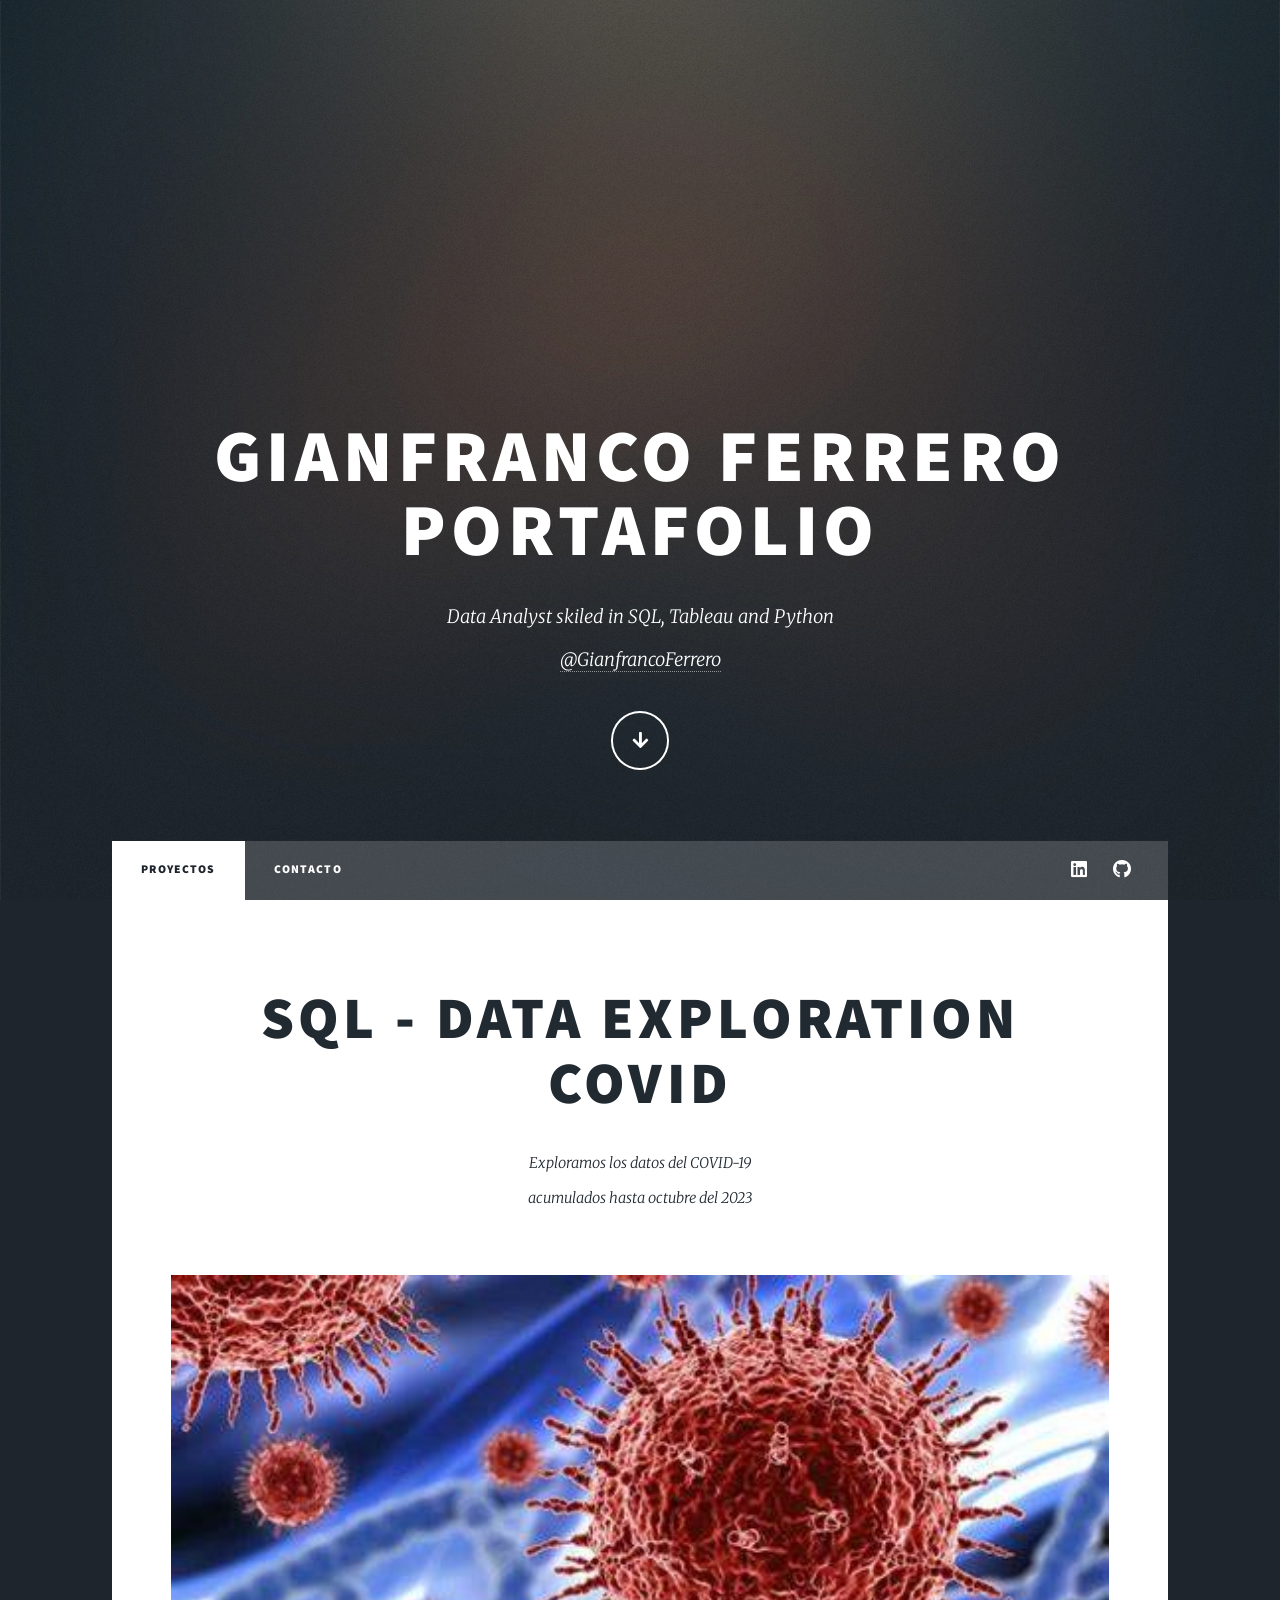
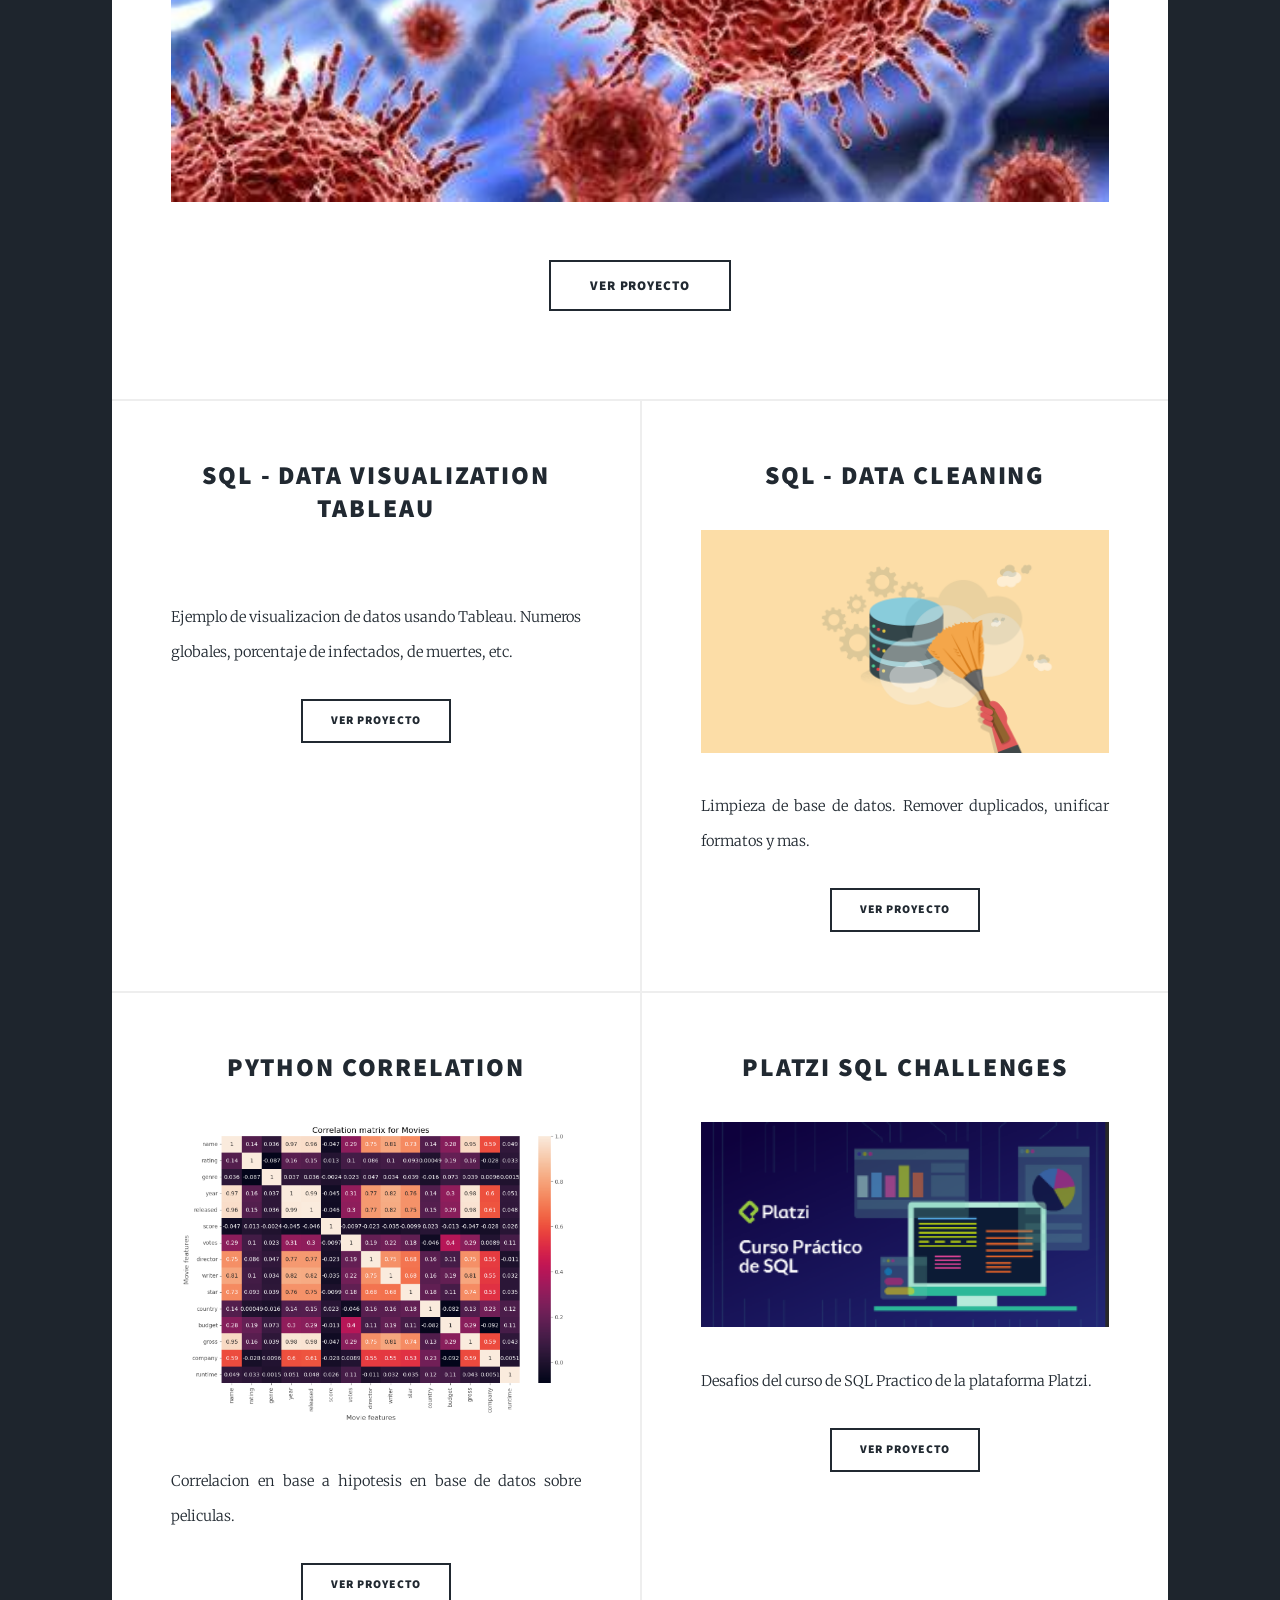
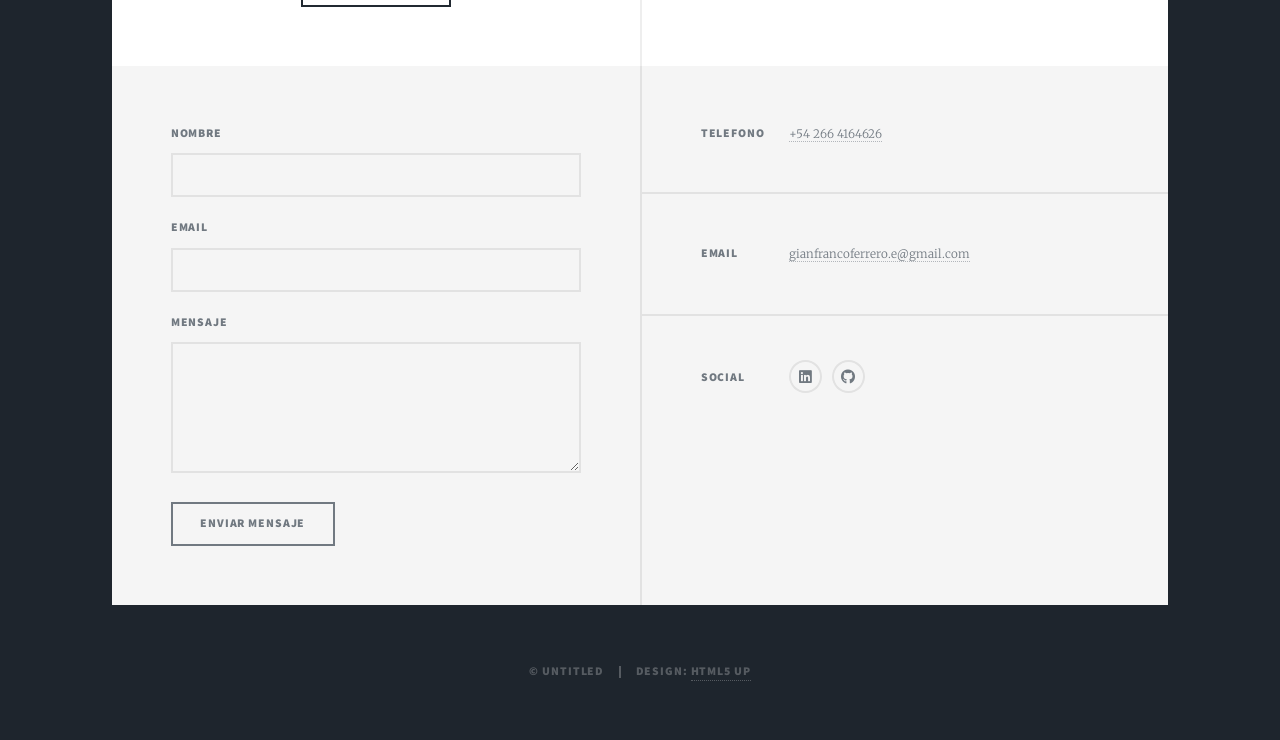
==== commit 1f98dc84: "Add files via upload" ====
--- a/PROJECTS/Portfolio 1/index.html
+++ b/PROJECTS/Portfolio 1/index.html
@@ -1,161 +1,173 @@
-<!DOCTYPE HTML>
-<html>
-	<head>
-		<title>Gianfranco Ferrero Portafolio</title>
-		<meta charset="utf-8" />
-		<meta name="viewport" content="width=device-width, initial-scale=1, user-scalable=no" />
-		<link rel="stylesheet" href="assets/css/main.css" />
-		<noscript><link rel="stylesheet" href="assets/css/noscript.css" /></noscript>
-	</head>
-	<body class="is-preload">
-
-		<!-- Wrapper -->
-			<div id="wrapper" class="fade-in">
-
-				<!-- Intro -->
-					<div id="intro">
-						<h1>Gianfranco Ferrero<br />
-						Portafolio</h1>
-						<p>Data Analyst skiled in SQL, Tableau and Python <br><a href="https://www.linkedin.com/in/gianfranco-ferrero-2a5778129/" target="_blank">@GianfrancoFerrero</a>
-						<ul class="actions">
-							<li><a href="#header" class="button icon solid solo fa-arrow-down scrolly">Continue</a></li>
-						</ul>
-					</div>
-
-				<!-- Header -->
-					<header id="header">
-						<a href="index.html" class="logo">Projects</a>
-					</header>
-
-				<!-- Nav -->
-					<nav id="nav">
-						<ul class="links">
-							<li class="active"><a href="index.html">Proyectos</a></li>
-							<li><a href="contacto.html">Contacto</a></li>
-							
-						</ul>
-						<ul class="icons">
-							<li><a href="https://www.linkedin.com/in/gianfranco-ferrero-2a5778129/" target="_blank" class="icon brands alt fa-linkedin"><span class="label">LinkedIn</span></a></li>
-							<li><a href="https://github.com/gianfrancof13" target="_blank" class="icon brands alt fa-github"><span class="label">GitHub</span></a></li>
-				</ul>
-					</nav>
-
-				<!-- Main -->
-					<div id="main">
-
-						<!-- Featured Post -->
-							<article class="post featured">
-								<header class="major">
-							
-									<h2><a href="#">Proyecto<br />
-									1</a></h2>
-									<p>Descripcion<br />
-									proyecto<br />
-									1.</p>
-								</header>
-								<a href="#" class="image main"><img src="images/pic01.jpg" alt="" /></a>
-								<ul class="actions special">
-									<li><a href="#" class="button large">Ver Proyecto</a></li>
-								</ul>
-							</article>
-
-						<!-- POSTS -->
-							<section class="posts">
-								<article>
-									<header>
-										<h2><a href="#">Proyecto<br />
-										2</a></h2>
-									</header>
-									<a href="#" class="image fit"><img src="images/pic02.jpg" alt="" /></a>
-									<p>Descripcion proyecto 2</p>
-									<ul class="actions special">
-										<li><a href="#" class="button">Ver Proyecto</a></li>
-									</ul>
-								</article>
-								<article>
-									<header>
-										<h2><a href="#">Proyecto<br />
-										3</a></h2>
-									</header>
-									<a href="#" class="image fit"><img src="images/pic03.jpg" alt="" /></a>
-									<p>Descripcion proyecto 3</p>
-									<ul class="actions special">
-										<li><a href="#" class="button">Ver Proyecto</a></li>
-									</ul>
-								</article>
-								<article>
-									<header>
-										<h2><a href="#">Proyecto<br />
-										4</a></h2>
-									</header>
-									<a href="#" class="image fit"><img src="images/pic04.jpg" alt="" /></a>
-									<p>Descripcion proyecto 4</p>
-									<ul class="actions special">
-										<li><a href="#" class="button">Full Story</a></li>
-									</ul>
-								</article>
-							</section>
-
-						
-
-					</div>
-
-				<!-- Footer -->
-					<footer id="footer">
-						<section>
-							<form method="post" action="procesar_datos.php">
-								<div class="fields">
-									<div class="field">
-										<label for="name">Nombre</label>
-										<input type="text" name="name" id="name" />
-									</div>
-									<div class="field">
-										<label for="email">Email</label>
-										<input type="text" name="email" id="email" />
-									</div>
-									<div class="field">
-										<label for="message">Mensaje</label>
-										<textarea name="message" id="message" rows="3"></textarea>
-									</div>
-								</div>
-								<ul class="actions">
-									<li><input type="submit" value="Enviar Mensaje" /></li>
-								</ul>
-							</form>
-						</section>
-						<section class="split contact">
-							<section class="alt">
-								<h3>Telefono</h3>
-								<p><a href="#">+54 266 4164626</a></p>
-							</section>
-							<section>
-								<h3>Email</h3>
-								<p><a href="#">gianfrancoferrero.e@gmail.com</a></p>
-							</section>
-							<section>
-								<h3>Social</h3>
-								<ul class="icons alt">
-									<li><a href="https://www.linkedin.com/in/gianfranco-ferrero-2a5778129/" target="_blank" class="icon brands alt fa-linkedin"><span class="label">LinkedIn</span></a></li>
-									<li><a href="https://github.com/gianfrancof13" target="_blank" class="icon brands alt fa-github"><span class="label">GitHub</span></a></li>
-								</ul>
-							</section>
-						</section>
-					</footer>
-
-				<!-- Copyright -->
-					<div id="copyright">
-						<ul><li>&copy; Untitled</li><li>Design: <a href="https://html5up.net">HTML5 UP</a></li></ul>
-					</div>
-			</div>
-
-		<!-- Scripts -->
-			<script src="assets/js/jquery.min.js"></script>
-			<script src="assets/js/jquery.scrollex.min.js"></script>
-			<script src="assets/js/jquery.scrolly.min.js"></script>
-			<script src="assets/js/browser.min.js"></script>
-			<script src="assets/js/breakpoints.min.js"></script>
-			<script src="assets/js/util.js"></script>
-			<script src="assets/js/main.js"></script>
-
-	</body>
+<!DOCTYPE HTML>
+<html>
+	<head>
+		<title>Gianfranco Ferrero Portafolio</title>
+		<meta charset="utf-8" />
+		<meta name="viewport" content="width=device-width, initial-scale=1, user-scalable=no" />
+		<link rel="stylesheet" href="assets/css/main.css" />
+		<noscript><link rel="stylesheet" href="assets/css/noscript.css" /></noscript>
+	</head>
+	<body class="is-preload">
+
+		<!-- Wrapper -->
+			<div id="wrapper" class="fade-in">
+
+				<!-- Intro -->
+					<div id="intro">
+						<h1>Gianfranco Ferrero<br />
+						Portafolio</h1>
+						<p>Data Analyst skiled in SQL, Tableau and Python <br><a href="https://www.linkedin.com/in/gianfranco-ferrero-2a5778129/" target="_blank">@GianfrancoFerrero</a>
+						<ul class="actions">
+							<li><a href="#header" class="button icon solid solo fa-arrow-down scrolly">Continue</a></li>
+						</ul>
+					</div>
+
+				<!-- Header -->
+					<header id="header">
+						<a href="index.html" class="logo">Projects</a>
+					</header>
+
+				<!-- Nav -->
+					<nav id="nav">
+						<ul class="links">
+							<li class="active"><a href="index.html">Proyectos</a></li>
+							<li><a href="contacto.html">Contacto</a></li>
+							
+						</ul>
+						<ul class="icons">
+							<li><a href="https://www.linkedin.com/in/gianfranco-ferrero-2a5778129/" target="_blank" class="icon brands alt fa-linkedin"><span class="label">LinkedIn</span></a></li>
+							<li><a href="https://github.com/gianfrancof13" target="_blank" class="icon brands alt fa-github"><span class="label">GitHub</span></a></li>
+				</ul>
+					</nav>
+
+				<!-- Main -->
+					<div id="main">
+
+						<!-- Featured Post -->
+							<article class="post featured">
+								<header class="major">
+							
+									<h2><a href="https://github.com/gianfrancof13/projects/blob/master/PROJECTS/Database/SQL-DataExploration(covid).sql" target="_blank">SQL - DATA EXPLORATION<br />
+									COVID</a></h2>
+									<p>Exploramos los datos del COVID-19 <br />
+									acumulados hasta octubre del 2023</p>
+								</header>
+								<a href="https://github.com/gianfrancof13/projects/blob/master/PROJECTS/Database/SQL-DataExploration(covid).sql" target="_blank" class="image main"><img src="images/covid19.jpeg" alt="" /></a>
+								<ul class="actions special">
+									<li><a href="https://github.com/gianfrancof13/projects/blob/master/PROJECTS/Database/SQL-DataExploration(covid).sql" target="_blank" class="button large">Ver Proyecto</a></li>
+								</ul>
+							</article>
+
+						<!-- POSTS -->
+							<section class="posts">
+								<article>
+									<header>
+										<h2><a href="https://public.tableau.com/app/profile/gianfranco.ezequiel.ferrero/viz/Projects_16992324992480/Dashboard1?publish=yes" target="_blank">SQL - DATA VISUALIZATION<br />
+										TABLEAU</a></h2>
+									</header>
+									<a href="https://public.tableau.com/app/profile/gianfranco.ezequiel.ferrero/viz/Projects_16992324992480/Dashboard1?publish=yes" target="_blank" class="image fit"><img src="images/tableauviz.png" alt="" /></a>
+									<p>Ejemplo de visualizacion de datos usando Tableau. Numeros globales, porcentaje de infectados, de muertes, etc.</p>
+									<ul class="actions special">
+										<li><a href="https://public.tableau.com/app/profile/gianfranco.ezequiel.ferrero/viz/Projects_16992324992480/Dashboard1?publish=yes" target="_blank" class="button">Ver Proyecto</a></li>
+									</ul>
+								</article>
+								<article>
+									<header>
+										<h2><a href="https://github.com/gianfrancof13/projects/blob/master/PROJECTS/Database/SQL%20-%20DataCleaning(nashvillehousing).sql" target="_blank">SQL - DATA CLEANING<br />
+										</a></h2>
+									</header>
+									<a href="https://github.com/gianfrancof13/projects/blob/master/PROJECTS/Database/SQL%20-%20DataCleaning(nashvillehousing).sql" target="_blank" class="image fit"><img src="images/dataclean.png" alt="" /></a>
+									<p>Limpieza de base de datos. Remover duplicados,
+										unificar formatos y mas.
+									</p>
+									<ul class="actions special">
+										<li><a href="https://github.com/gianfrancof13/projects/blob/master/PROJECTS/Database/SQL%20-%20DataCleaning(nashvillehousing).sql" target="_blank" class="button">Ver Proyecto</a></li>
+									</ul>
+								</article>
+								<article>
+									<header>
+										<h2><a href="https://github.com/gianfrancof13/projects/blob/master/PROJECTS/Database/Movie_Portfolio_Correlation.ipynb" target="_blank">Python Correlation<br />
+										</a></h2>
+									</header>
+									<a href="https://github.com/gianfrancof13/projects/blob/master/PROJECTS/Database/Movie_Portfolio_Correlation.ipynb" target="_blank" class="image fit"><img src="images/heatmap.png" alt="" /></a>
+									<p>Correlacion en base a hipotesis en base de datos sobre peliculas.</p>
+									<ul class="actions special">
+										<li><a href="https://github.com/gianfrancof13/projects/blob/master/PROJECTS/Database/Movie_Portfolio_Correlation.ipynb" target="_blank" class="button">Ver Proyecto</a></li>
+									</ul>
+								</article>
+								<article>
+									<header>
+										<h2><a href="https://github.com/gianfrancof13/projects/blob/master/PROJECTS/Database/SQL-Platzi_challenges.sql" target="_blank">PLATZI SQL CHALLENGES<br />
+										</a></h2>
+									</header>
+									<a href="https://github.com/gianfrancof13/projects/blob/master/PROJECTS/Database/SQL-Platzi_challenges.sql" target="_blank" class="image fit"><img src="images/platzi.png" alt="" /></a>
+									<p>Desafios del curso de SQL Practico de la plataforma Platzi.</p>
+									<ul class="actions special">
+										<li><a href="https://github.com/gianfrancof13/projects/blob/master/PROJECTS/Database/SQL-Platzi_challenges.sql" target="_blank" class="button">Ver Proyecto</a></li>
+									</ul>
+								</article>
+							</section>
+
+						
+
+					</div>
+
+				<!-- Footer -->
+					<footer id="footer">
+						<section>
+							<form method="post" action="procesar_datos.php">
+								<div class="fields">
+									<div class="field">
+										<label for="name">Nombre</label>
+										<input type="text" name="name" id="name" />
+									</div>
+									<div class="field">
+										<label for="email">Email</label>
+										<input type="text" name="email" id="email" />
+									</div>
+									<div class="field">
+										<label for="message">Mensaje</label>
+										<textarea name="message" id="message" rows="3"></textarea>
+									</div>
+								</div>
+								<ul class="actions">
+									<li><input type="submit" value="Enviar Mensaje" /></li>
+								</ul>
+							</form>
+						</section>
+						<section class="split contact">
+							<section class="alt">
+								<h3>Telefono</h3>
+								<p><a href="#">+54 266 4164626</a></p>
+							</section>
+							<section>
+								<h3>Email</h3>
+								<p><a href="#">gianfrancoferrero.e@gmail.com</a></p>
+							</section>
+							<section>
+								<h3>Social</h3>
+								<ul class="icons alt">
+									<li><a href="https://www.linkedin.com/in/gianfranco-ferrero-2a5778129/" target="_blank" class="icon brands alt fa-linkedin"><span class="label">LinkedIn</span></a></li>
+									<li><a href="https://github.com/gianfrancof13" target="_blank" class="icon brands alt fa-github"><span class="label">GitHub</span></a></li>
+								</ul>
+							</section>
+						</section>
+					</footer>
+
+				<!-- Copyright -->
+					<div id="copyright">
+						<ul><li>&copy; Untitled</li><li>Design: <a href="https://html5up.net">HTML5 UP</a></li></ul>
+					</div>
+			</div>
+
+		<!-- Scripts -->
+			<script src="assets/js/jquery.min.js"></script>
+			<script src="assets/js/jquery.scrollex.min.js"></script>
+			<script src="assets/js/jquery.scrolly.min.js"></script>
+			<script src="assets/js/browser.min.js"></script>
+			<script src="assets/js/breakpoints.min.js"></script>
+			<script src="assets/js/util.js"></script>
+			<script src="assets/js/main.js"></script>
+
+	</body>
 </html>
